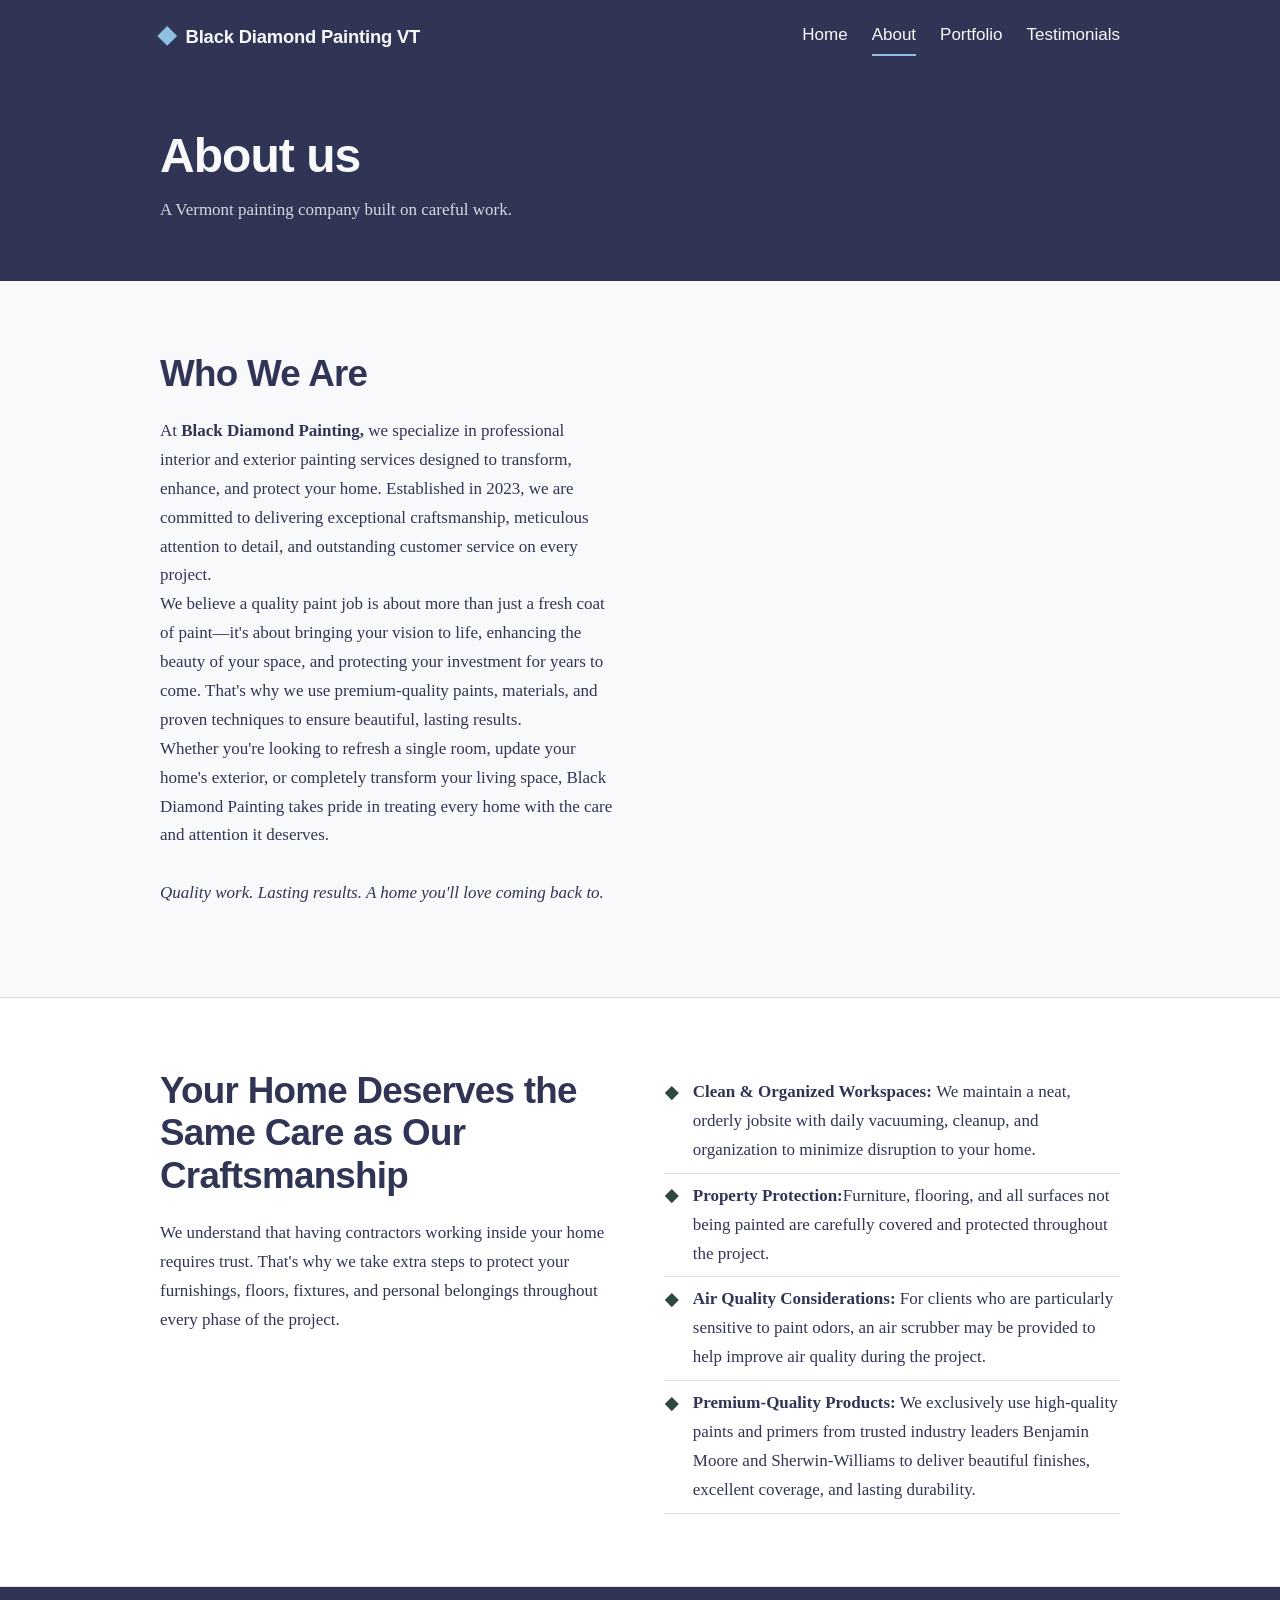
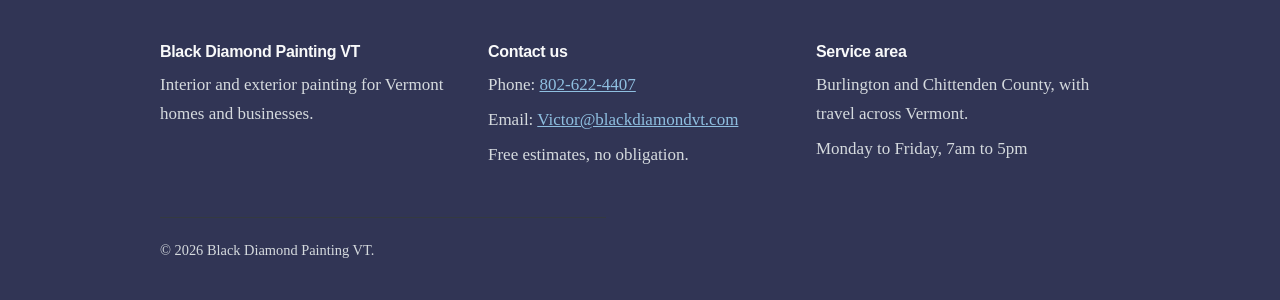
==== about.html @ 88d5a9bd "Complete about us text" ====
<!DOCTYPE html>
<html lang="en">
<head>
<meta charset="utf-8">
<meta name="viewport" content="width=device-width, initial-scale=1">
<title>About | Black Diamond Painting VT</title>
<meta name="description" content="About Black Diamond Painting VT.">
<link rel="stylesheet" href="style.css">
</head>
<body>
<header>
  <div class="wrap">
    <a class="logo" href="index.html">Black Diamond Painting VT</a>
    <nav aria-label="Main">
      <a href="index.html">Home</a>
      <a href="about.html" aria-current="page">About</a>
      <a href="portfolio.html">Portfolio</a>
      <a href="testimonials.html">Testimonials</a>
    </nav>
  </div>
</header>
<main>
<section class="page-title">
  <div class="wrap"><h1>About us</h1><p>A Vermont painting company built on careful work.</p></div>
</section>

<section>
  <div class="wrap split">
    <div>
      <h2>Who We Are</h2>
      <p>At <strong>Black Diamond Painting,</strong> we specialize in professional interior and exterior painting services designed to transform, enhance, and protect your home. Established in 2023, we are committed to delivering exceptional craftsmanship, meticulous attention to detail, and outstanding customer service on every project.<br>We believe a quality paint job is about more than just a fresh coat of paint—it's about bringing your vision to life, enhancing the beauty of your space, and protecting your investment for years to come. That's why we use premium-quality paints, materials, and proven techniques to ensure beautiful, lasting results.<br>Whether you're looking to refresh a single room, update your home's exterior, or completely transform your living space, Black Diamond Painting takes pride in treating every home with the care and attention it deserves. <br><br><em>Quality work. Lasting results. A home you'll love coming back to.</em></p>
    </div>
  </div>
</section>

<section class="alt">
  <div class="wrap split">
    <div>
      <h2>Your Home Deserves the Same Care as Our Craftsmanship</h2>
      <p>We understand that having contractors working inside your home requires trust. That's why we take extra steps to protect your furnishings, floors, fixtures, and personal belongings throughout every phase of the project.</p>
    </div>
    <ul class="checks">
      <li><strong>Clean & Organized Workspaces: </strong>We maintain a neat, orderly jobsite with daily vacuuming, cleanup, and organization to minimize disruption to your home.</li>
      <li><strong>Property Protection:</strong>Furniture, flooring, and all surfaces not being painted are carefully covered and protected throughout the project.
</li>
      <li><strong>Air Quality Considerations:</strong> For clients who are particularly sensitive to paint odors, an air scrubber may be provided to help improve air quality during the project.</li>
      <li><strong>Premium-Quality Products:</strong>  We exclusively use high-quality paints and primers from trusted industry leaders Benjamin Moore and Sherwin-Williams to deliver beautiful finishes, excellent coverage, and lasting durability.
</li>
    </ul>
  </div>
</section>

</main>
<footer>
  <div class="wrap">
    <div class="grid">
      <div>
        <h3>Black Diamond Painting VT</h3>
        <p>Interior and exterior painting for Vermont homes and businesses.</p>
      </div>
      <div>
        <h3>Contact us</h3>
        <p>Phone: <a href="tel:+18026224407">802-622-4407</a></p>
        <p>Email: <a href="mailto:info@blackdiamondpaintingvt.com">Victor@blackdiamondvt.com</a></p>
        <p>Free estimates, no obligation.</p>
      </div>
      <div>
        <h3>Service area</h3>
        <p>Burlington and Chittenden County, with travel across Vermont.</p>
        <p>Monday to Friday, 7am to 5pm</p>
      </div>
    </div>
    <p class="legal">&copy; 2026 Black Diamond Painting VT.</p>
  </div>
</footer>
</body>
</html>
---- style.css ----
/* Black Diamond Painting VT: shared stylesheet */
:root{
  --charcoal:#313555;
  --snow:#f8f9fa;
  --ice:#8fbfe0;
  --spruce:#2e4a3f;
  --stone:#5d646c;
  --line:#dde1e5;
  --sans:"Avenir Next","Segoe UI",Helvetica,Arial,sans-serif;
  --serif:Georgia,"Times New Roman",serif;
}
*{box-sizing:border-box}
html{scroll-behavior:smooth}
body{margin:0;font-family:var(--serif);font-size:1.0625rem;line-height:1.7;color:var(--charcoal);background:var(--snow)}
h1,h2,h3,.logo,nav,.btn,footer h3{font-family:var(--sans)}
h1,h2,h3{line-height:1.15;letter-spacing:-.02em;margin:0 0 .6em}
h1{font-size:clamp(2.4rem,6vw,4rem);font-weight:800}
h2{font-size:clamp(1.7rem,3.5vw,2.3rem);font-weight:700}
h3{font-size:1.2rem;font-weight:700}
p{margin:0 0 1em;max-width:62ch}
a{color:var(--spruce)}
a:focus-visible,.btn:focus-visible{outline:3px solid var(--ice);outline-offset:3px}
.wrap{width:min(960px,100% - 2.5rem);margin-inline:auto}
section{padding:4.5rem 0}

/* Header */
header{background:var(--charcoal);color:var(--snow)}
header .wrap{display:flex;flex-wrap:wrap;align-items:center;justify-content:space-between;gap:.75rem 2rem;padding-block:1rem}
.logo{display:flex;align-items:center;gap:.7rem;color:var(--snow);text-decoration:none;font-weight:800;font-size:1.15rem;letter-spacing:-.01em}
.logo::before{content:"";width:.9rem;height:.9rem;background:var(--ice);transform:rotate(45deg)}
nav{display:flex;flex-wrap:wrap;gap:.25rem 1.5rem}
nav a{color:var(--snow);text-decoration:none;padding:.3rem 0;border-bottom:2px solid transparent}
nav a:hover,nav a[aria-current="page"]{border-bottom-color:var(--ice)}

/* Buttons */
.btn{display:inline-block;padding:.8rem 1.5rem;background:var(--ice);color:var(--charcoal);font-weight:700;text-decoration:none;border-radius:2px}
.btn:hover{background:#a8d0ea}
.btn.dark{background:var(--charcoal);color:var(--snow)}
.btn.dark:hover{background:var(--spruce)}

/* Hero */
.hero{background:var(--charcoal);color:var(--snow);padding:5rem 0;overflow:hidden}
.hero .wrap{display:grid;grid-template-columns:1.2fr .8fr;gap:3rem;align-items:center}
.hero p{font-size:1.2rem;color:#d5dade}
.hero .btn{margin:.5rem .75rem 0 0}
.video{position:relative;width:100%;aspect-ratio:16/9;background:#000}
.video iframe{position:absolute;inset:0;width:100%;height:100%;border:0}
.page-title{background:var(--charcoal);color:var(--snow);padding:3.5rem 0}
.page-title h1{font-size:clamp(2rem,5vw,3rem);margin:0}
.page-title p{margin:.75rem 0 0;color:#d5dade}

/* Cards and grids */
.grid{display:grid;gap:1.5rem}
.grid.three{grid-template-columns:repeat(auto-fit,minmax(250px,1fr))}
.grid.two{grid-template-columns:repeat(auto-fit,minmax(300px,1fr))}
.card{background:#fff;border:1px solid var(--line);border-left:4px solid var(--spruce);padding:1.5rem}
.card p:last-child{margin-bottom:0}
.alt{background:#fff;border-block:1px solid var(--line)}
.split{display:grid;grid-template-columns:1fr 1fr;gap:3rem;align-items:start}
.checks{list-style:none;padding:0;margin:0}
.checks li{padding:.5rem 0 .5rem 1.8rem;position:relative;border-bottom:1px solid var(--line)}
.checks li::before{content:"";position:absolute;left:.2rem;top:1.1rem;width:.6rem;height:.6rem;background:var(--spruce);transform:rotate(45deg)}

/* Portfolio: swap .ph blocks for <img> tags when you have photos */
.project .ph{aspect-ratio:4/3;display:grid;place-items:center;color:var(--snow);font-family:var(--sans);font-weight:700;background:var(--spruce)}
.project:nth-child(3n+2) .ph{background:var(--charcoal)}
.project:nth-child(3n+3) .ph{background:var(--stone)}
.project img{display:block;width:100%;aspect-ratio:4/3;object-fit:cover}
.project h3{margin:.9rem 0 .2rem}
.project p{color:var(--stone);margin:0}

/* Testimonials */
blockquote{margin:0}
.quote{background:#fff;border:1px solid var(--line);padding:1.75rem}
.quote p{font-size:1.1rem}
.quote cite{display:block;font-family:var(--sans);font-style:normal;font-weight:700}
.quote small{font-family:var(--sans);color:var(--stone)}

/* Call to action band */
.cta{background:var(--ice);text-align:center}
.cta p{margin-inline:auto}

/* Footer with contact */
footer{background:var(--charcoal);color:#d5dade;padding:3.5rem 0 2rem}
footer .grid{grid-template-columns:repeat(auto-fit,minmax(220px,1fr))}
footer h3{color:var(--snow);font-size:1rem}
footer p{margin:0 0 .4rem}
footer a{color:var(--ice)}
.legal{border-top:1px solid #343a40;margin-top:2.5rem;padding-top:1.25rem;font-size:.9rem}

@media (max-width:760px){
  section{padding:3rem 0}
  .hero .wrap,.split{grid-template-columns:1fr}
}
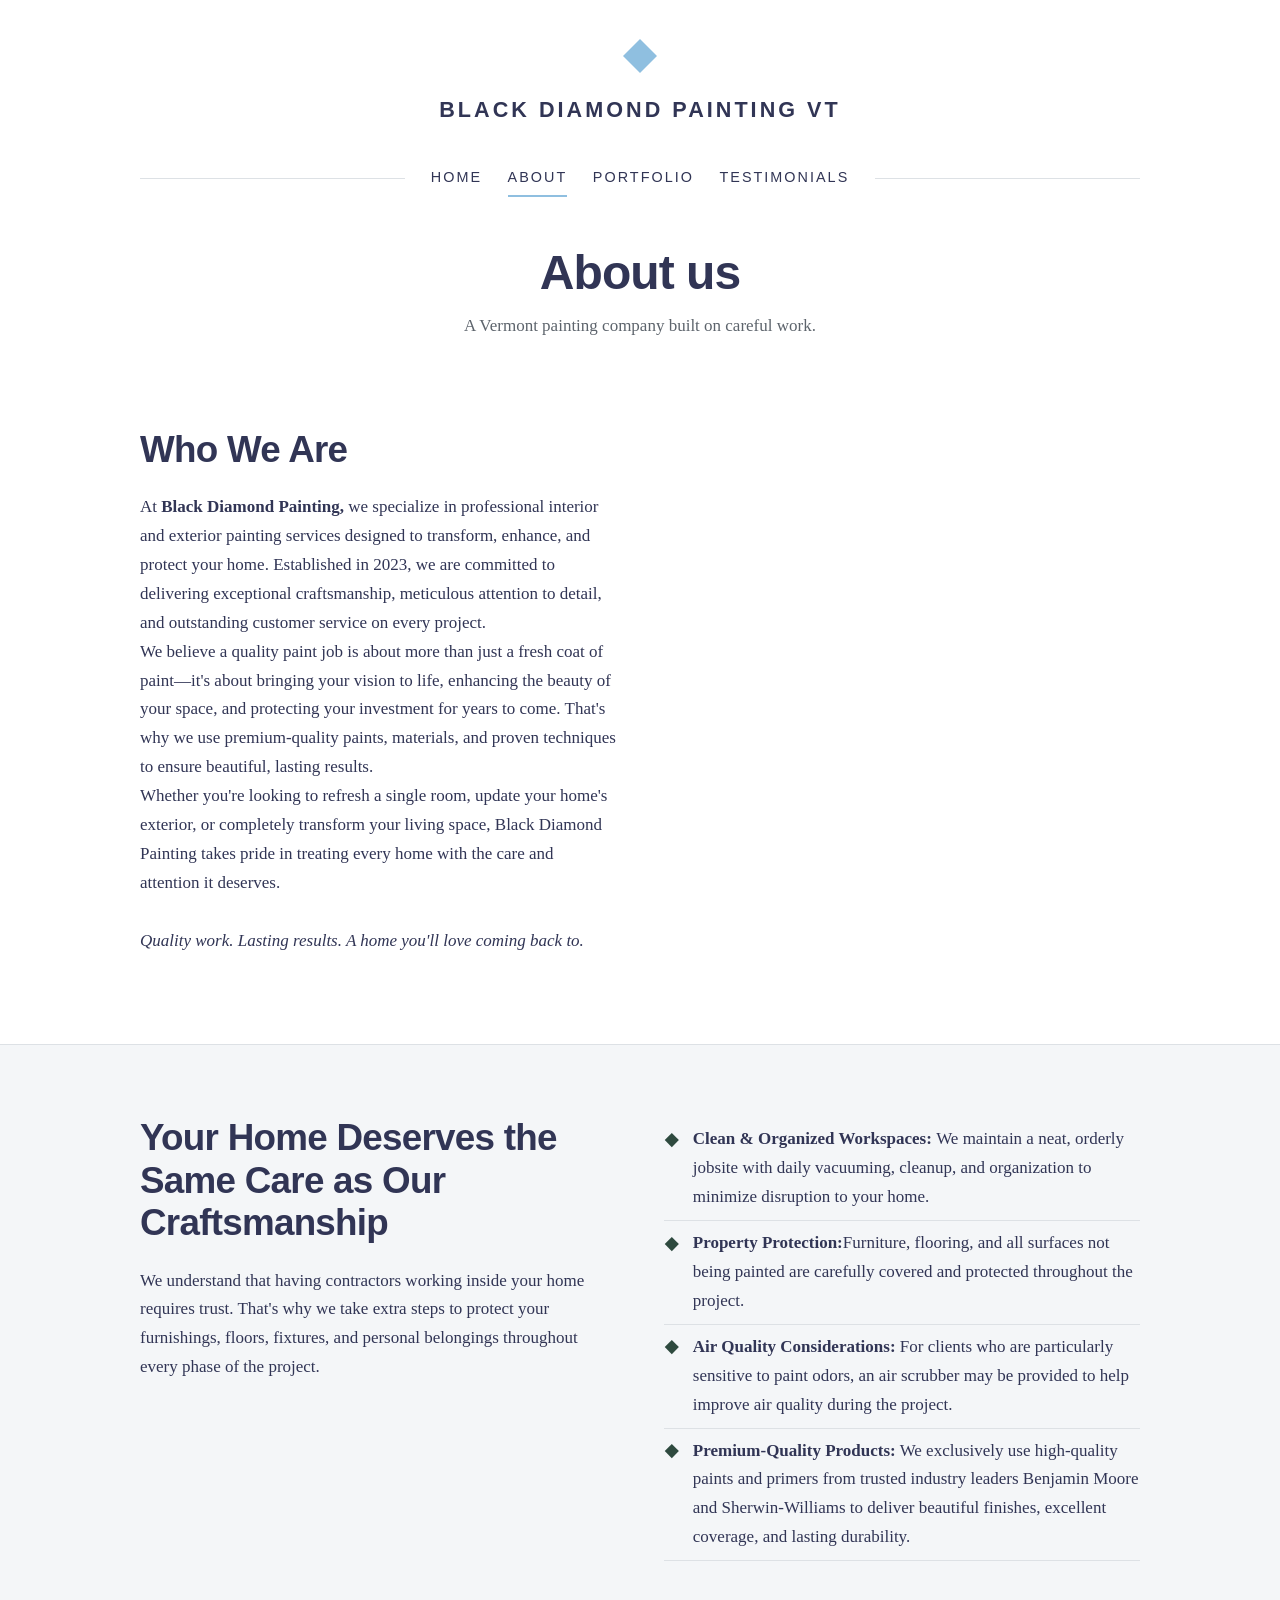
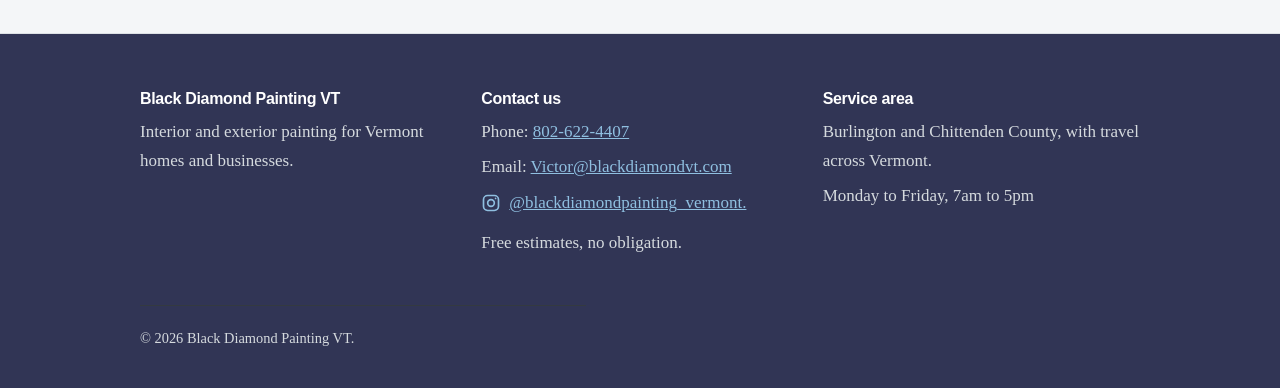
==== commit 4a9d874f: "Instagram styling and link" ====
--- a/about.html
+++ b/about.html
@@ -62,6 +62,10 @@
         <h3>Contact us</h3>
         <p>Phone: <a href="tel:+18026224407">802-622-4407</a></p>
         <p>Email: <a href="mailto:info@blackdiamondpaintingvt.com">Victor@blackdiamondvt.com</a></p>
+         <p><a class="social" href="https://www.instagram.com/blackdiamondpainting_vermont/" target="_blank" rel="noopener">
+  <svg width="20" height="20" viewBox="0 0 24 24" fill="none" stroke="currentColor" stroke-width="2" aria-hidden="true"><rect x="3" y="3" width="18" height="18" rx="5"/><circle cx="12" cy="12" r="4"/><circle cx="17.5" cy="6.5" r="1" fill="currentColor" stroke="none"/></svg>
+  @blackdiamondpainting_vermont.
+</a></p>
         <p>Free estimates, no obligation.</p>
       </div>
       <div>
--- a/style.css
+++ b/style.css
@@ -1,11 +1,12 @@
 /* Black Diamond Painting VT: shared stylesheet */
 :root{
   --charcoal:#313555;
-  --snow:#f8f9fa;
+  --snow:#ffffff;
   --ice:#8fbfe0;
   --spruce:#2e4a3f;
   --stone:#5d646c;
   --line:#dde1e5;
+  --tint:#f4f6f8;
   --sans:"Avenir Next","Segoe UI",Helvetica,Arial,sans-serif;
   --serif:Georgia,"Times New Roman",serif;
 }
@@ -20,16 +21,19 @@
 p{margin:0 0 1em;max-width:62ch}
 a{color:var(--spruce)}
 a:focus-visible,.btn:focus-visible{outline:3px solid var(--ice);outline-offset:3px}
-.wrap{width:min(960px,100% - 2.5rem);margin-inline:auto}
+.wrap{width:min(1000px,100% - 2.5rem);margin-inline:auto}
 section{padding:4.5rem 0}
 
-/* Header */
-header{background:var(--charcoal);color:var(--snow)}
-header .wrap{display:flex;flex-wrap:wrap;align-items:center;justify-content:space-between;gap:.75rem 2rem;padding-block:1rem}
-.logo{display:flex;align-items:center;gap:.7rem;color:var(--snow);text-decoration:none;font-weight:800;font-size:1.15rem;letter-spacing:-.01em}
-.logo::before{content:"";width:.9rem;height:.9rem;background:var(--ice);transform:rotate(45deg)}
-nav{display:flex;flex-wrap:wrap;gap:.25rem 1.5rem}
-nav a{color:var(--snow);text-decoration:none;padding:.3rem 0;border-bottom:2px solid transparent}
+/* Header: centered logo, then a hairline nav row */
+header{background:var(--snow);color:var(--charcoal)}
+header .wrap{display:flex;flex-direction:column;align-items:center;gap:2rem;padding-block:2.75rem 0}
+.logo{display:flex;flex-direction:column;align-items:center;gap:1.1rem;color:var(--charcoal);text-decoration:none;font-weight:800;font-size:1.35rem;letter-spacing:.14em;text-transform:uppercase;text-align:center}
+/* Text-only fallback mark. Disappears when the logo image is dropped in (see .logo img). */
+.logo:not(:has(img))::before{content:"";width:1.5rem;height:1.5rem;margin-bottom:.4rem;background:var(--ice);transform:rotate(45deg)}
+.logo img{display:block;width:min(320px,80vw);height:auto}
+nav{display:flex;align-items:center;gap:1.6rem;width:100%}
+nav::before,nav::after{content:"";flex:1;height:1px;background:var(--line)}
+nav a{color:var(--charcoal);text-decoration:none;font-size:.9rem;letter-spacing:.14em;text-transform:uppercase;padding:.3rem 0;border-bottom:2px solid transparent;white-space:nowrap}
 nav a:hover,nav a[aria-current="page"]{border-bottom-color:var(--ice)}
 
 /* Buttons */
@@ -38,24 +42,27 @@
 .btn.dark{background:var(--charcoal);color:var(--snow)}
 .btn.dark:hover{background:var(--spruce)}
 
-/* Hero */
-.hero{background:var(--charcoal);color:var(--snow);padding:5rem 0;overflow:hidden}
-.hero .wrap{display:grid;grid-template-columns:1.2fr .8fr;gap:3rem;align-items:center}
-.hero p{font-size:1.2rem;color:#d5dade}
-.hero .btn{margin:.5rem .75rem 0 0}
+/* Hero: video sits where the reference site has its large photo */
+.hero{background:var(--snow);color:var(--charcoal);padding:2.5rem 0 4.5rem}
+.hero .wrap{display:block}
+.hero-copy{text-align:center;padding-top:3rem}
+.hero-copy h1{font-size:clamp(1.8rem,4vw,2.6rem);max-width:22ch;margin-inline:auto}
+.hero .btn{margin:.5rem .4rem 0}
 .video{position:relative;width:100%;aspect-ratio:16/9;background:#000}
 .video iframe{position:absolute;inset:0;width:100%;height:100%;border:0}
-.page-title{background:var(--charcoal);color:var(--snow);padding:3.5rem 0}
+
+/* Inner page titles: light and centered to match the header */
+.page-title{background:var(--snow);color:var(--charcoal);padding:3rem 0 1rem;text-align:center}
 .page-title h1{font-size:clamp(2rem,5vw,3rem);margin:0}
-.page-title p{margin:.75rem 0 0;color:#d5dade}
+.page-title p{margin:.75rem auto 0;color:var(--stone)}
 
 /* Cards and grids */
 .grid{display:grid;gap:1.5rem}
 .grid.three{grid-template-columns:repeat(auto-fit,minmax(250px,1fr))}
 .grid.two{grid-template-columns:repeat(auto-fit,minmax(300px,1fr))}
-.card{background:#fff;border:1px solid var(--line);border-left:4px solid var(--spruce);padding:1.5rem}
+.card{background:var(--snow);border:1px solid var(--line);border-left:4px solid var(--spruce);padding:1.5rem}
 .card p:last-child{margin-bottom:0}
-.alt{background:#fff;border-block:1px solid var(--line)}
+.alt{background:var(--tint);border-block:1px solid var(--line)}
 .split{display:grid;grid-template-columns:1fr 1fr;gap:3rem;align-items:start}
 .checks{list-style:none;padding:0;margin:0}
 .checks li{padding:.5rem 0 .5rem 1.8rem;position:relative;border-bottom:1px solid var(--line)}
@@ -71,7 +78,7 @@
 
 /* Testimonials */
 blockquote{margin:0}
-.quote{background:#fff;border:1px solid var(--line);padding:1.75rem}
+.quote{background:var(--tint);border:1px solid var(--line);padding:1.75rem}
 .quote p{font-size:1.1rem}
 .quote cite{display:block;font-family:var(--sans);font-style:normal;font-weight:700}
 .quote small{font-family:var(--sans);color:var(--stone)}
@@ -90,5 +97,13 @@
 
 @media (max-width:760px){
   section{padding:3rem 0}
-  .hero .wrap,.split{grid-template-columns:1fr}
-}+  .split{grid-template-columns:1fr}
+  header .wrap{gap:1.5rem;padding-block:2rem 0}
+  .logo{font-size:1.1rem}
+  nav{flex-wrap:wrap;justify-content:center;gap:.25rem 1.25rem}
+  nav::before,nav::after{display:none}
+  .hero{padding-top:1.5rem}
+  .hero-copy{padding-top:2rem}
+}
+
+.social{display:inline-flex;align-items:center;gap:.5rem}
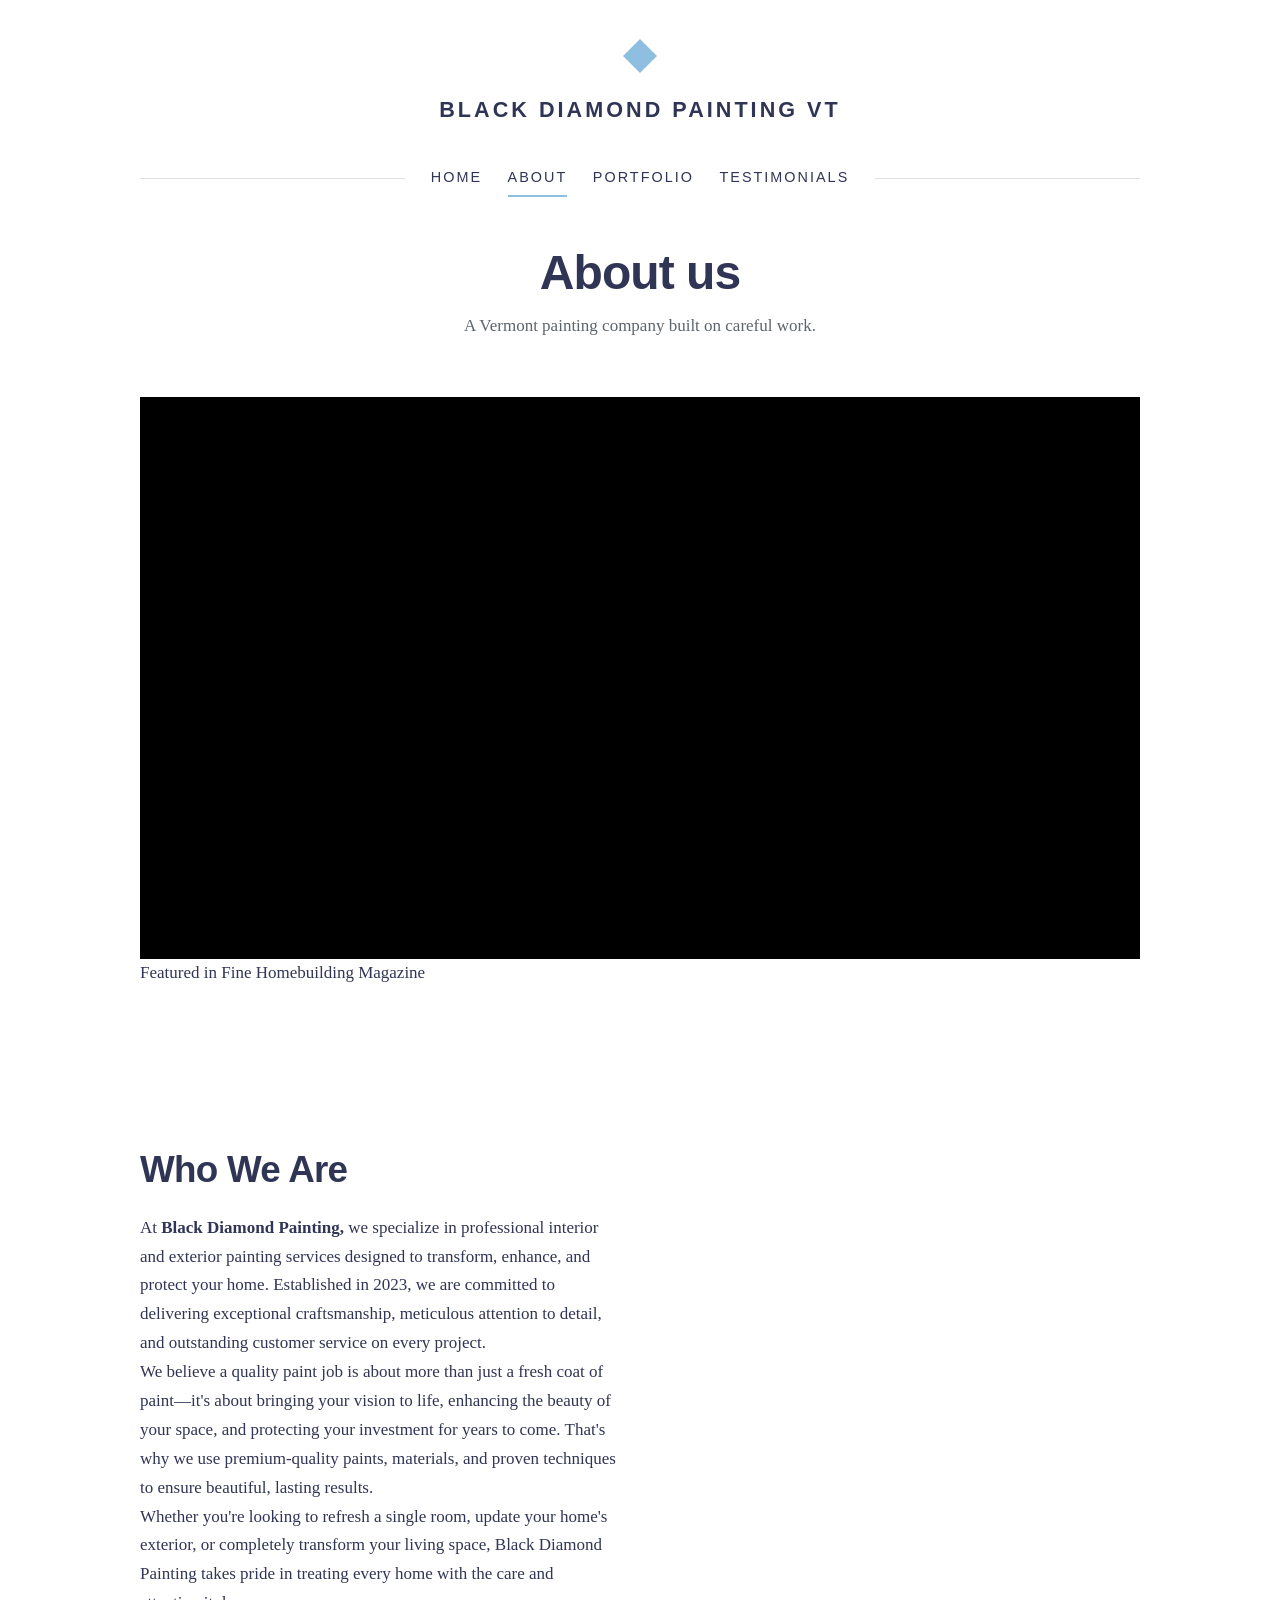
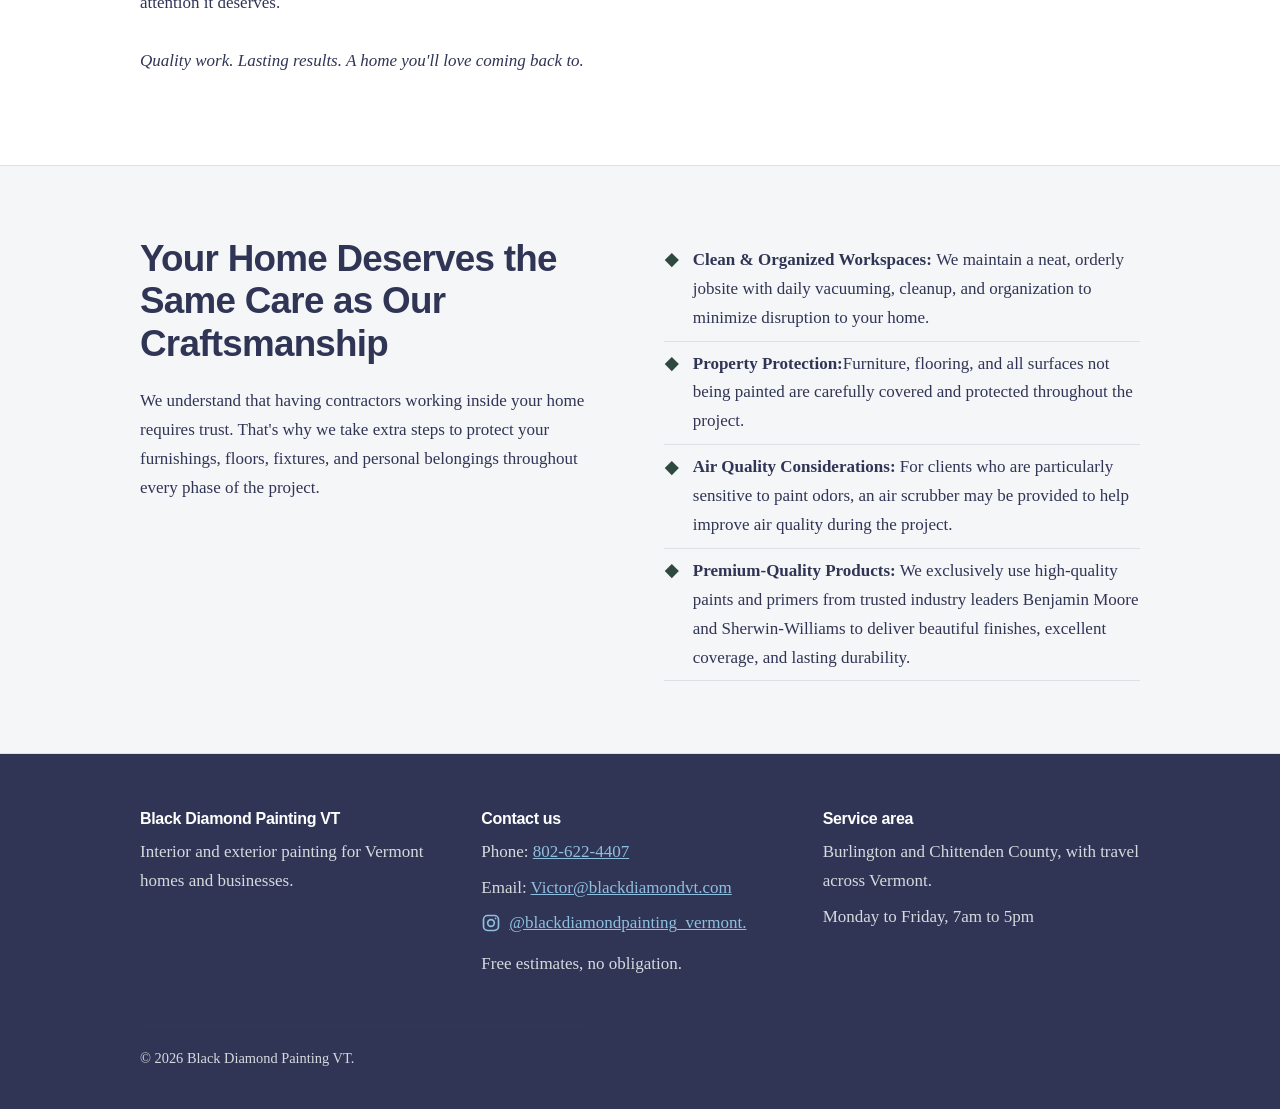
==== commit 842f1279: "Move video to "about" page" ====
--- a/about.html
+++ b/about.html
@@ -22,6 +22,14 @@
 <main>
 <section class="page-title">
   <div class="wrap"><h1>About us</h1><p>A Vermont painting company built on careful work.</p></div>
+</section>
+
+<section class="hero">
+  <div class="wrap">
+    <div class="video">
+      <iframe src="https://players.brightcove.net/51745662001/H1B6JYG3b_default/index.html?videoId=6363940523112" title="Black Diamond Painting VT video" allow="autoplay; fullscreen; picture-in-picture" allowfullscreen></iframe>
+    </div>
+    <p>Featured in Fine Homebuilding Magazine</p>
 </section>
 
 <section>
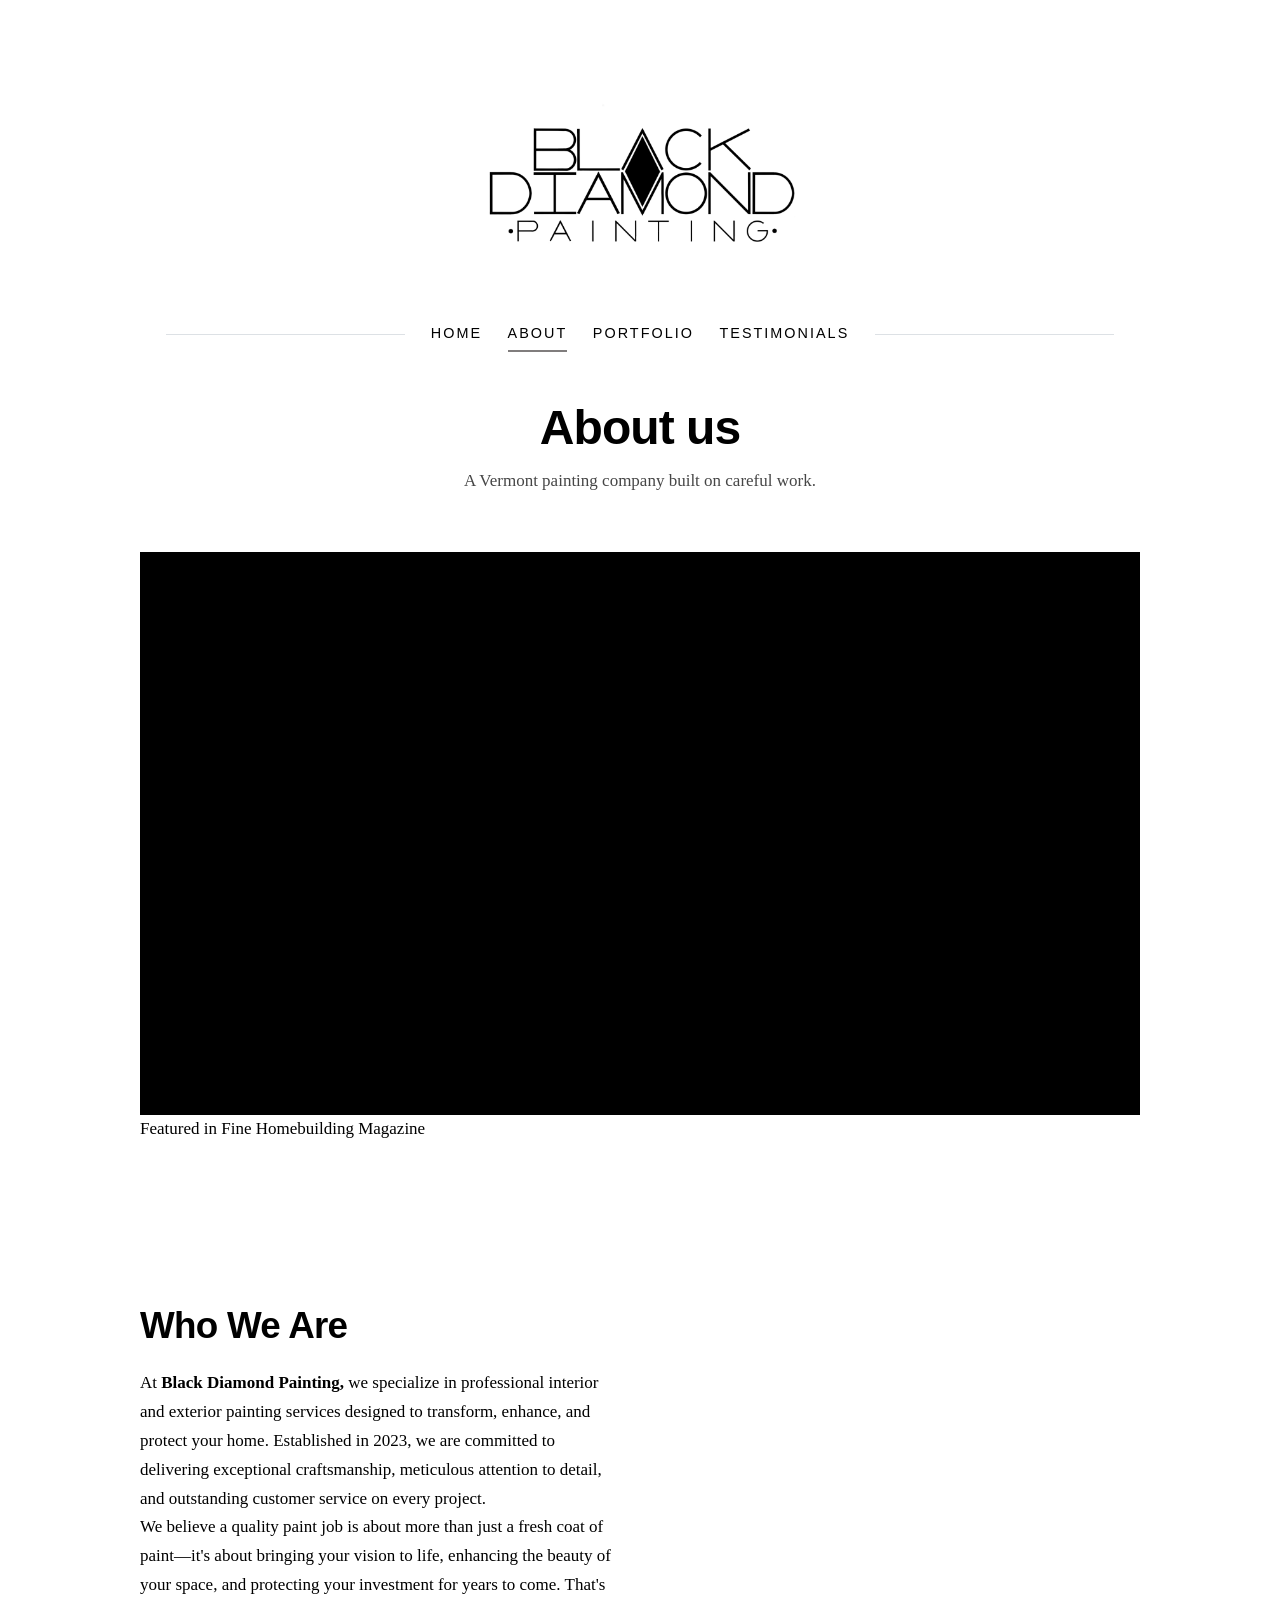
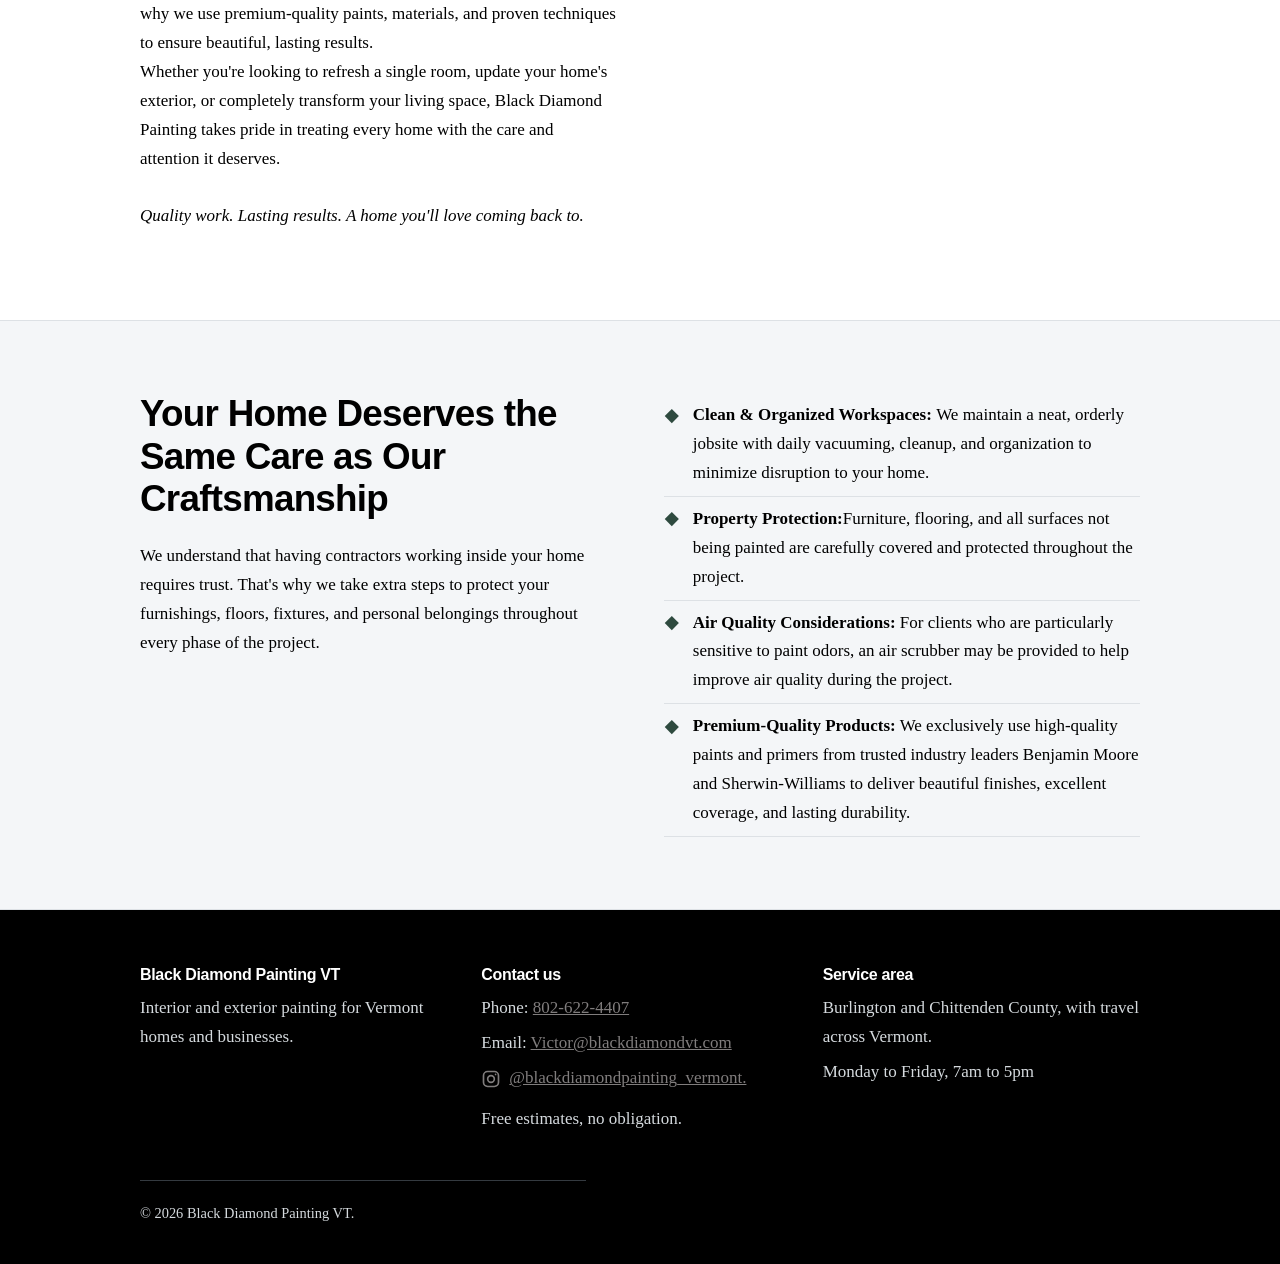
==== commit a542a8b8: "Add logo to every page" ====
--- a/about.html
+++ b/about.html
@@ -10,7 +10,7 @@
 <body>
 <header>
   <div class="wrap">
-    <a class="logo" href="index.html">Black Diamond Painting VT</a>
+    <a class="logo" href="index.html"><img src="assets/logo.JPG" alt="Black Diamond Painting VT"></a>    <nav aria-label="Main">
     <nav aria-label="Main">
       <a href="index.html">Home</a>
       <a href="about.html" aria-current="page">About</a>
--- a/style.css
+++ b/style.css
@@ -1,10 +1,10 @@
 /* Black Diamond Painting VT: shared stylesheet */
 :root{
-  --charcoal:#313555;
+  --charcoal:black;
   --snow:#ffffff;
-  --ice:#8fbfe0;
+  --ice:#807d7d;
   --spruce:#2e4a3f;
-  --stone:#5d646c;
+  --stone:#464646;
   --line:#dde1e5;
   --tint:#f4f6f8;
   --sans:"Avenir Next","Segoe UI",Helvetica,Arial,sans-serif;
@@ -106,4 +106,16 @@
   .hero-copy{padding-top:2rem}
 }
 
-.social{display:inline-flex;align-items:center;gap:.5rem}+.social {
+  display:inline-flex;
+  align-items:center;
+  gap:.5rem
+}
+
+.homepage-splash {
+  width: 800px;
+  display:flex;
+  align-items:center;
+  margin-left: auto;
+  margin-right: auto;
+}
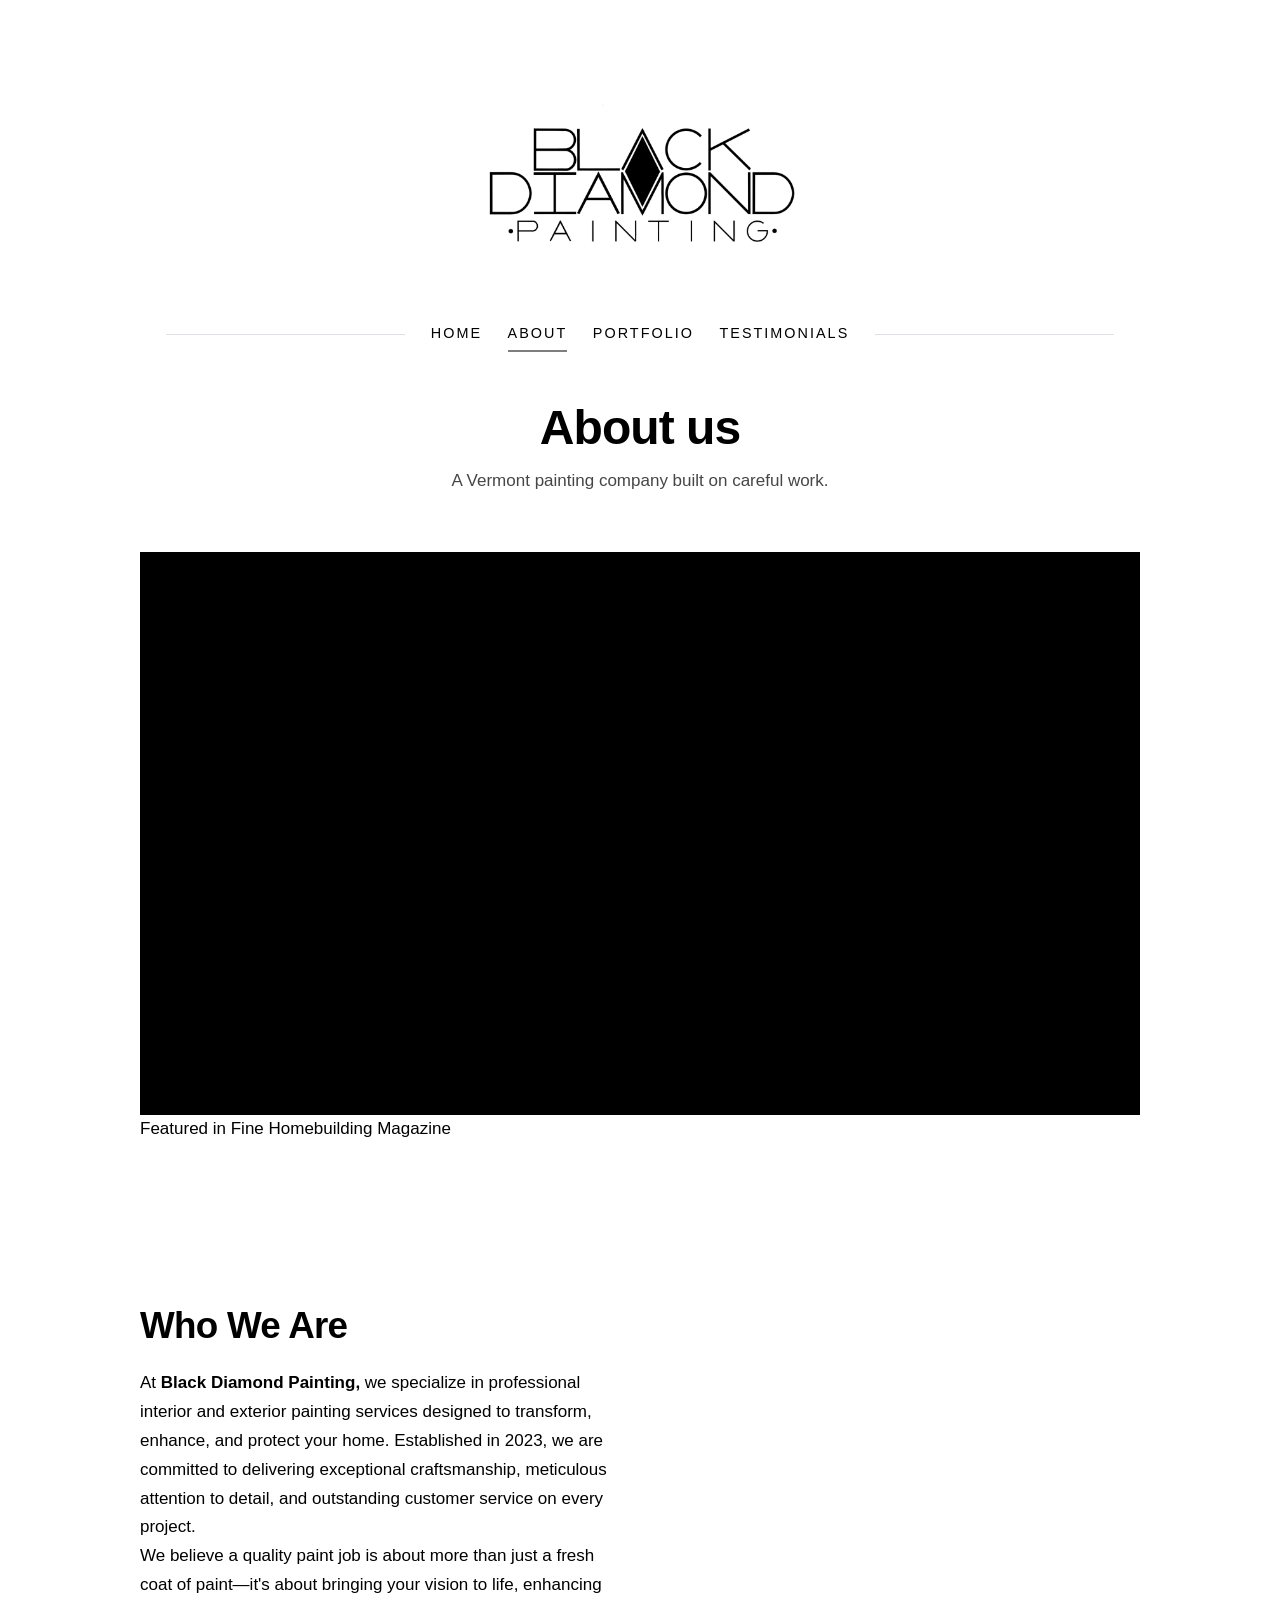
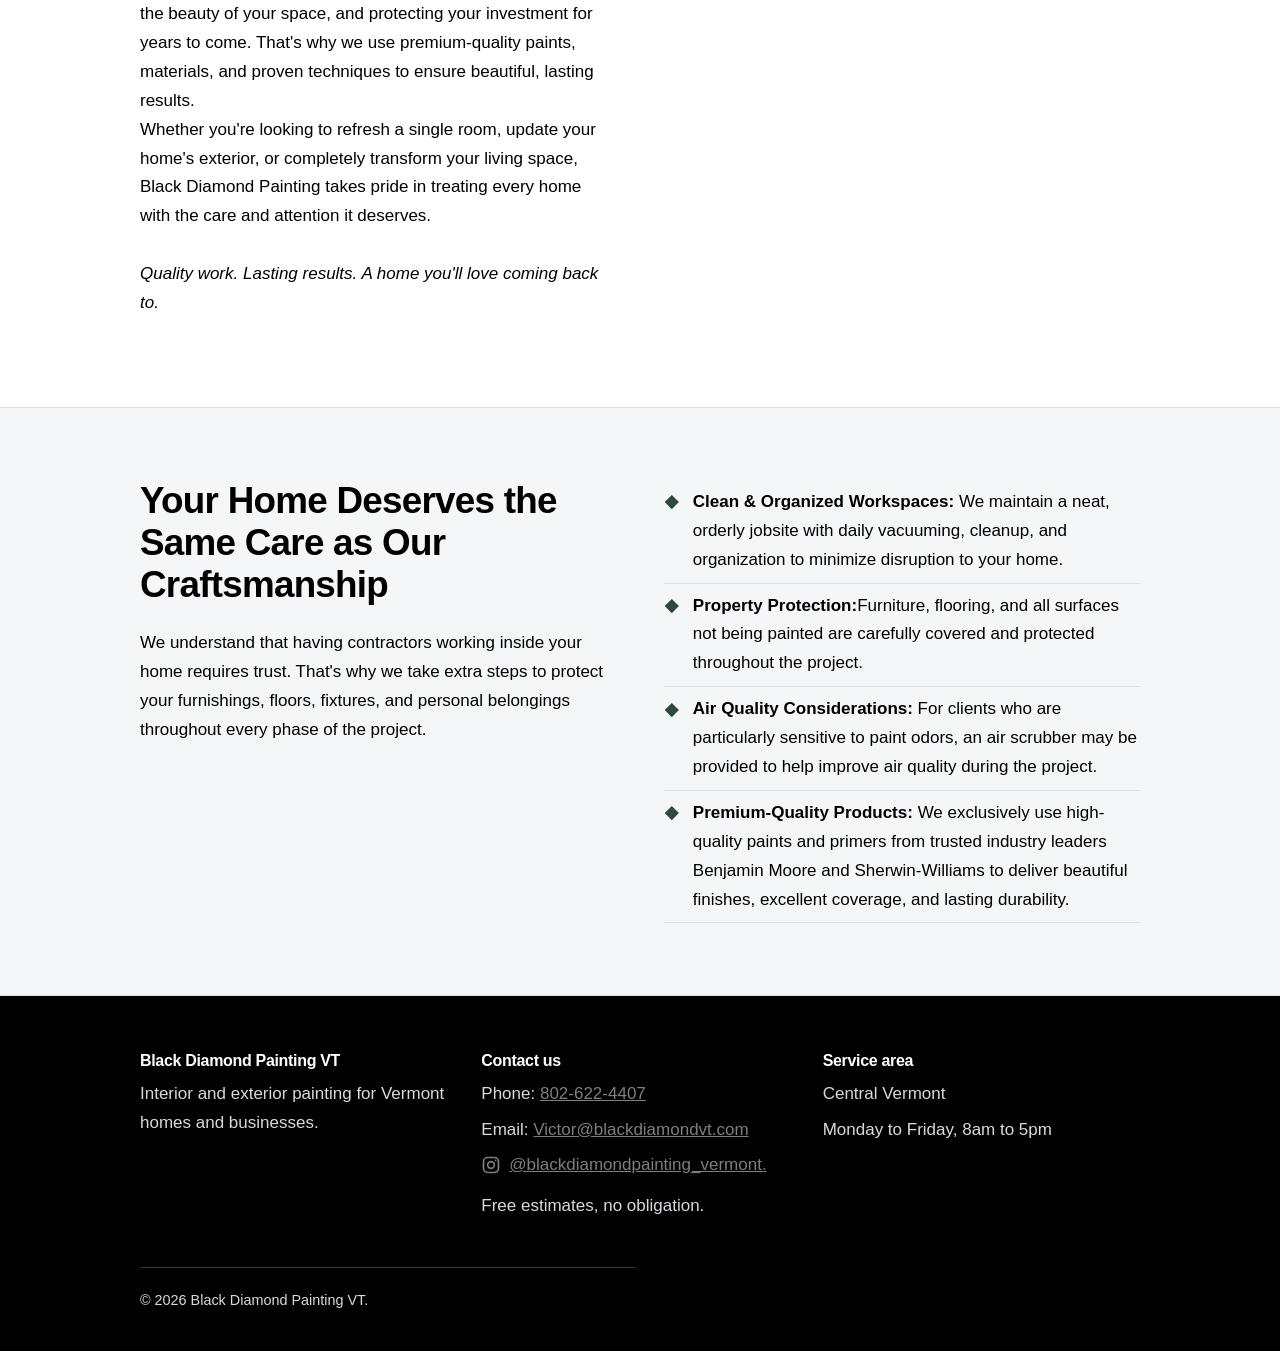
==== commit 173c4903: "Service hours and area" ====
--- a/about.html
+++ b/about.html
@@ -78,8 +78,8 @@
       </div>
       <div>
         <h3>Service area</h3>
-        <p>Burlington and Chittenden County, with travel across Vermont.</p>
-        <p>Monday to Friday, 7am to 5pm</p>
+        <p>Central Vermont</p>
+        <p>Monday to Friday, 8am to 5pm</p>
       </div>
     </div>
     <p class="legal">&copy; 2026 Black Diamond Painting VT.</p>
--- a/style.css
+++ b/style.css
@@ -12,7 +12,7 @@
 }
 *{box-sizing:border-box}
 html{scroll-behavior:smooth}
-body{margin:0;font-family:var(--serif);font-size:1.0625rem;line-height:1.7;color:var(--charcoal);background:var(--snow)}
+body{margin:0;font-family:var(--sans);font-size:1.0625rem;line-height:1.7;color:var(--charcoal);background:var(--snow)}
 h1,h2,h3,.logo,nav,.btn,footer h3{font-family:var(--sans)}
 h1,h2,h3{line-height:1.15;letter-spacing:-.02em;margin:0 0 .6em}
 h1{font-size:clamp(2.4rem,6vw,4rem);font-weight:800}
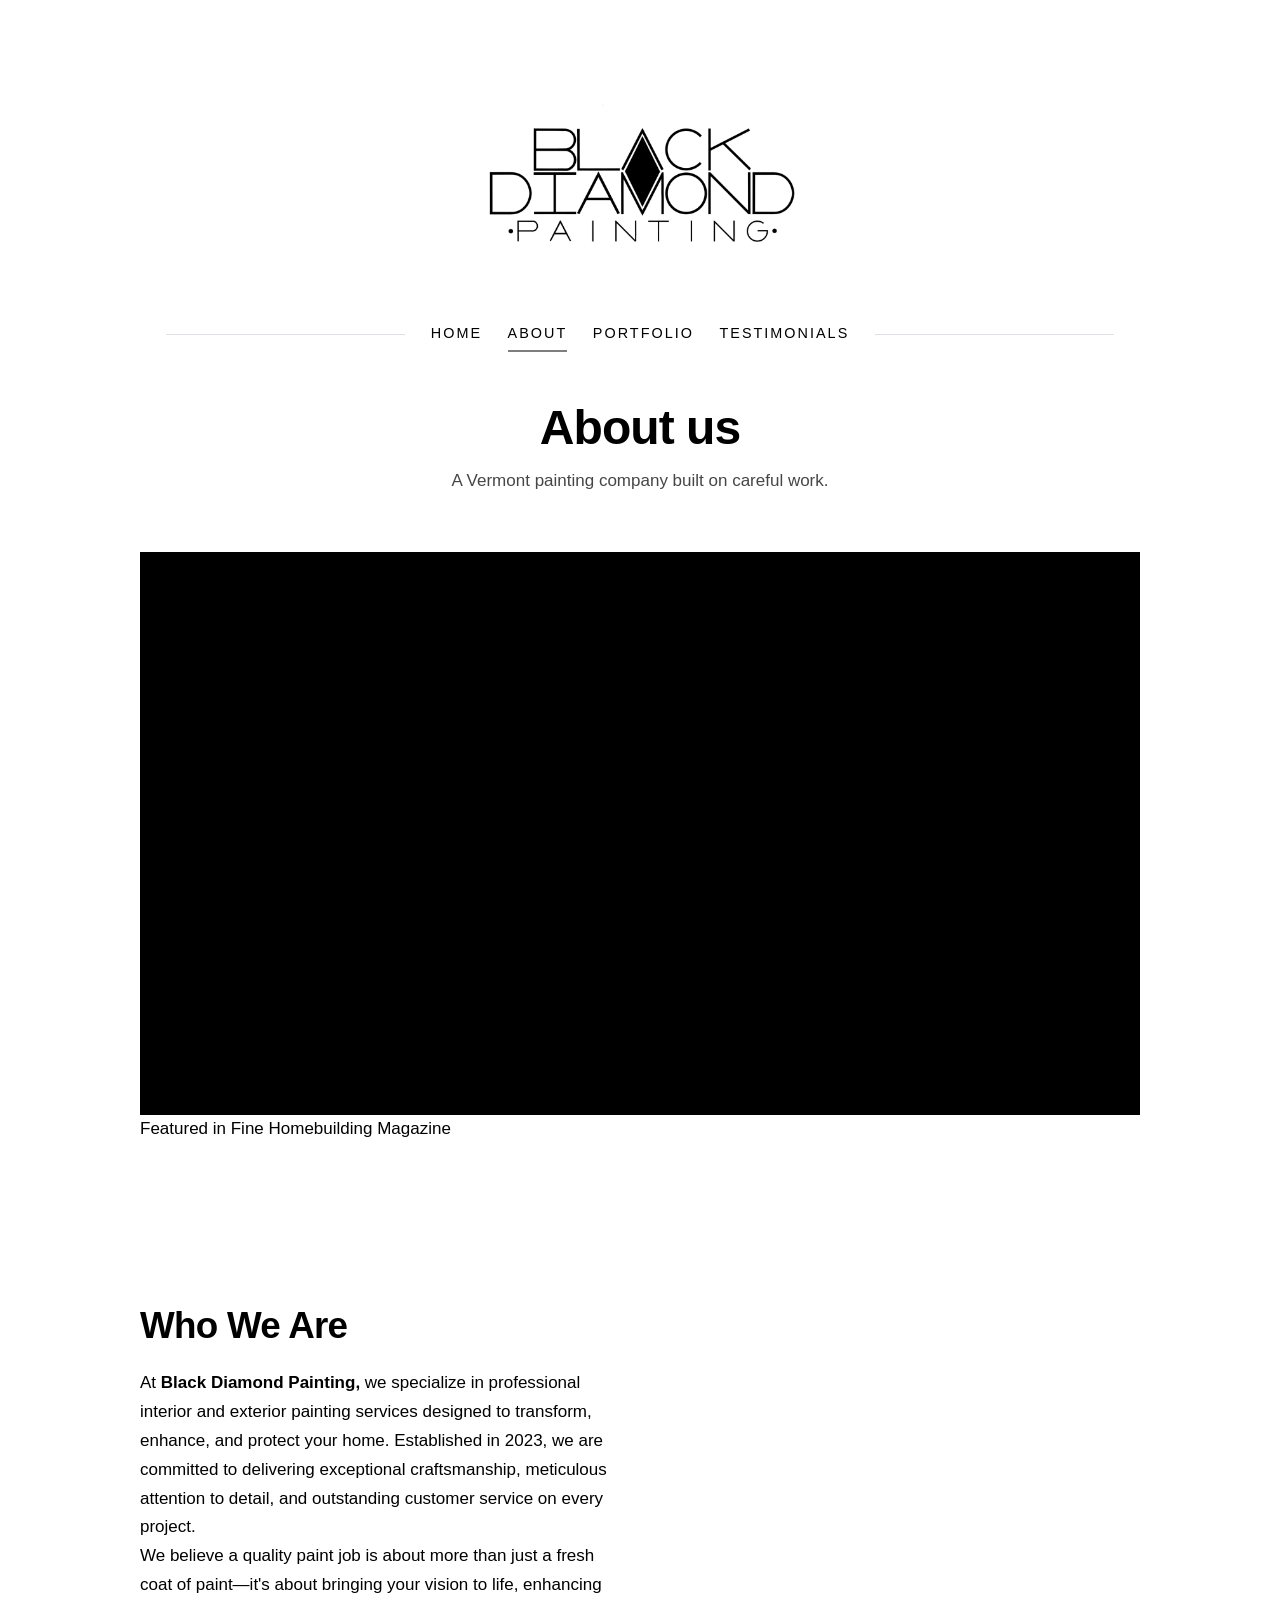
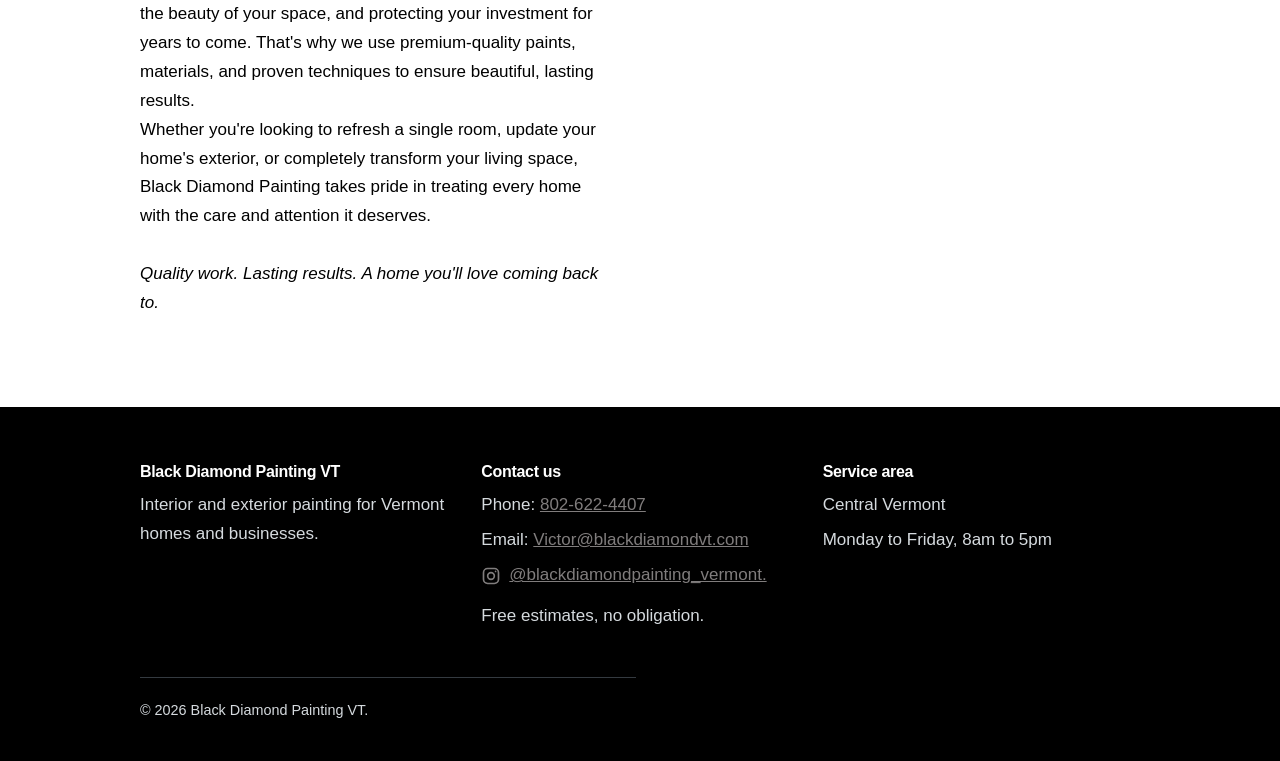
==== commit 72d5cdac: "Move craftsmanship blurb to index." ====
--- a/about.html
+++ b/about.html
@@ -41,23 +41,6 @@
   </div>
 </section>
 
-<section class="alt">
-  <div class="wrap split">
-    <div>
-      <h2>Your Home Deserves the Same Care as Our Craftsmanship</h2>
-      <p>We understand that having contractors working inside your home requires trust. That's why we take extra steps to protect your furnishings, floors, fixtures, and personal belongings throughout every phase of the project.</p>
-    </div>
-    <ul class="checks">
-      <li><strong>Clean & Organized Workspaces: </strong>We maintain a neat, orderly jobsite with daily vacuuming, cleanup, and organization to minimize disruption to your home.</li>
-      <li><strong>Property Protection:</strong>Furniture, flooring, and all surfaces not being painted are carefully covered and protected throughout the project.
-</li>
-      <li><strong>Air Quality Considerations:</strong> For clients who are particularly sensitive to paint odors, an air scrubber may be provided to help improve air quality during the project.</li>
-      <li><strong>Premium-Quality Products:</strong>  We exclusively use high-quality paints and primers from trusted industry leaders Benjamin Moore and Sherwin-Williams to deliver beautiful finishes, excellent coverage, and lasting durability.
-</li>
-    </ul>
-  </div>
-</section>
-
 </main>
 <footer>
   <div class="wrap">
--- a/style.css
+++ b/style.css
@@ -114,8 +114,11 @@
 
 .homepage-splash {
   width: 800px;
-  display:flex;
+  display: block;
   align-items:center;
   margin-left: auto;
   margin-right: auto;
+}
+@media (max-width:760px){
+  .homepage-splash{width: 100%;}
 }
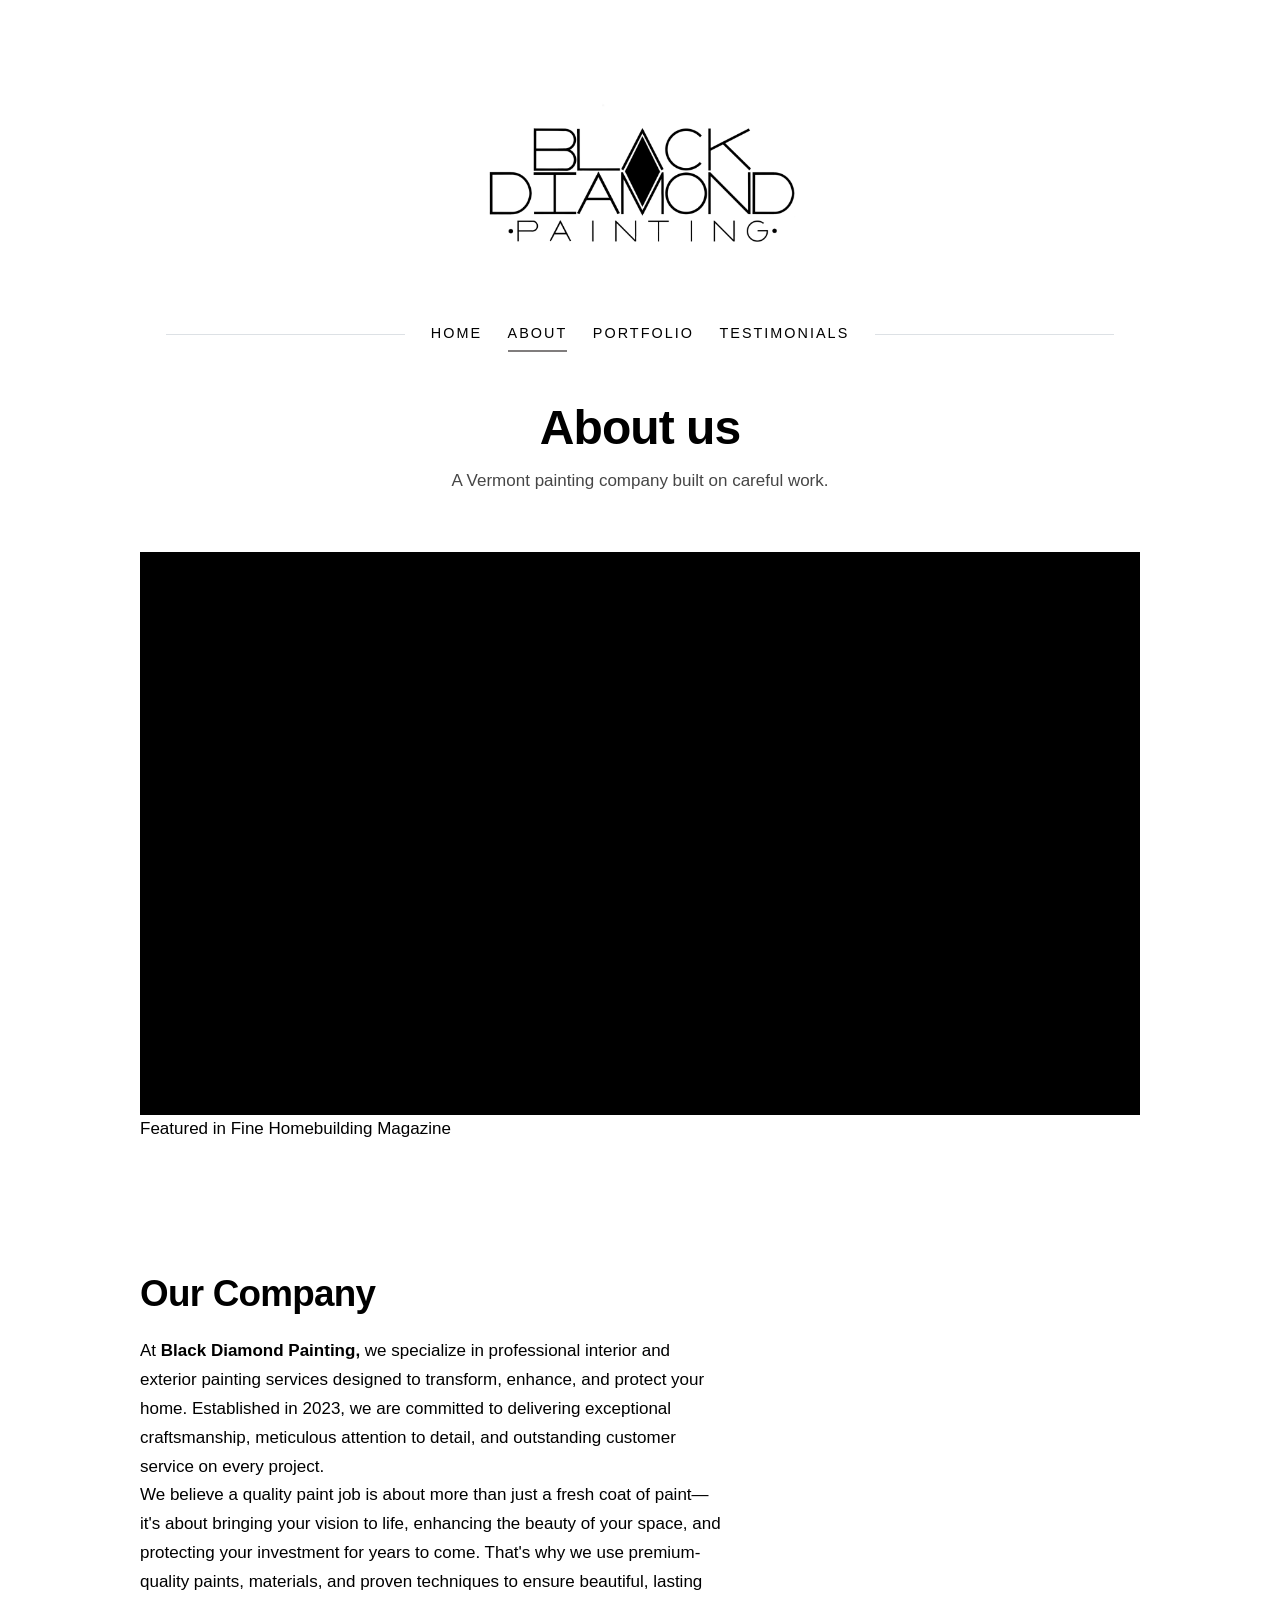
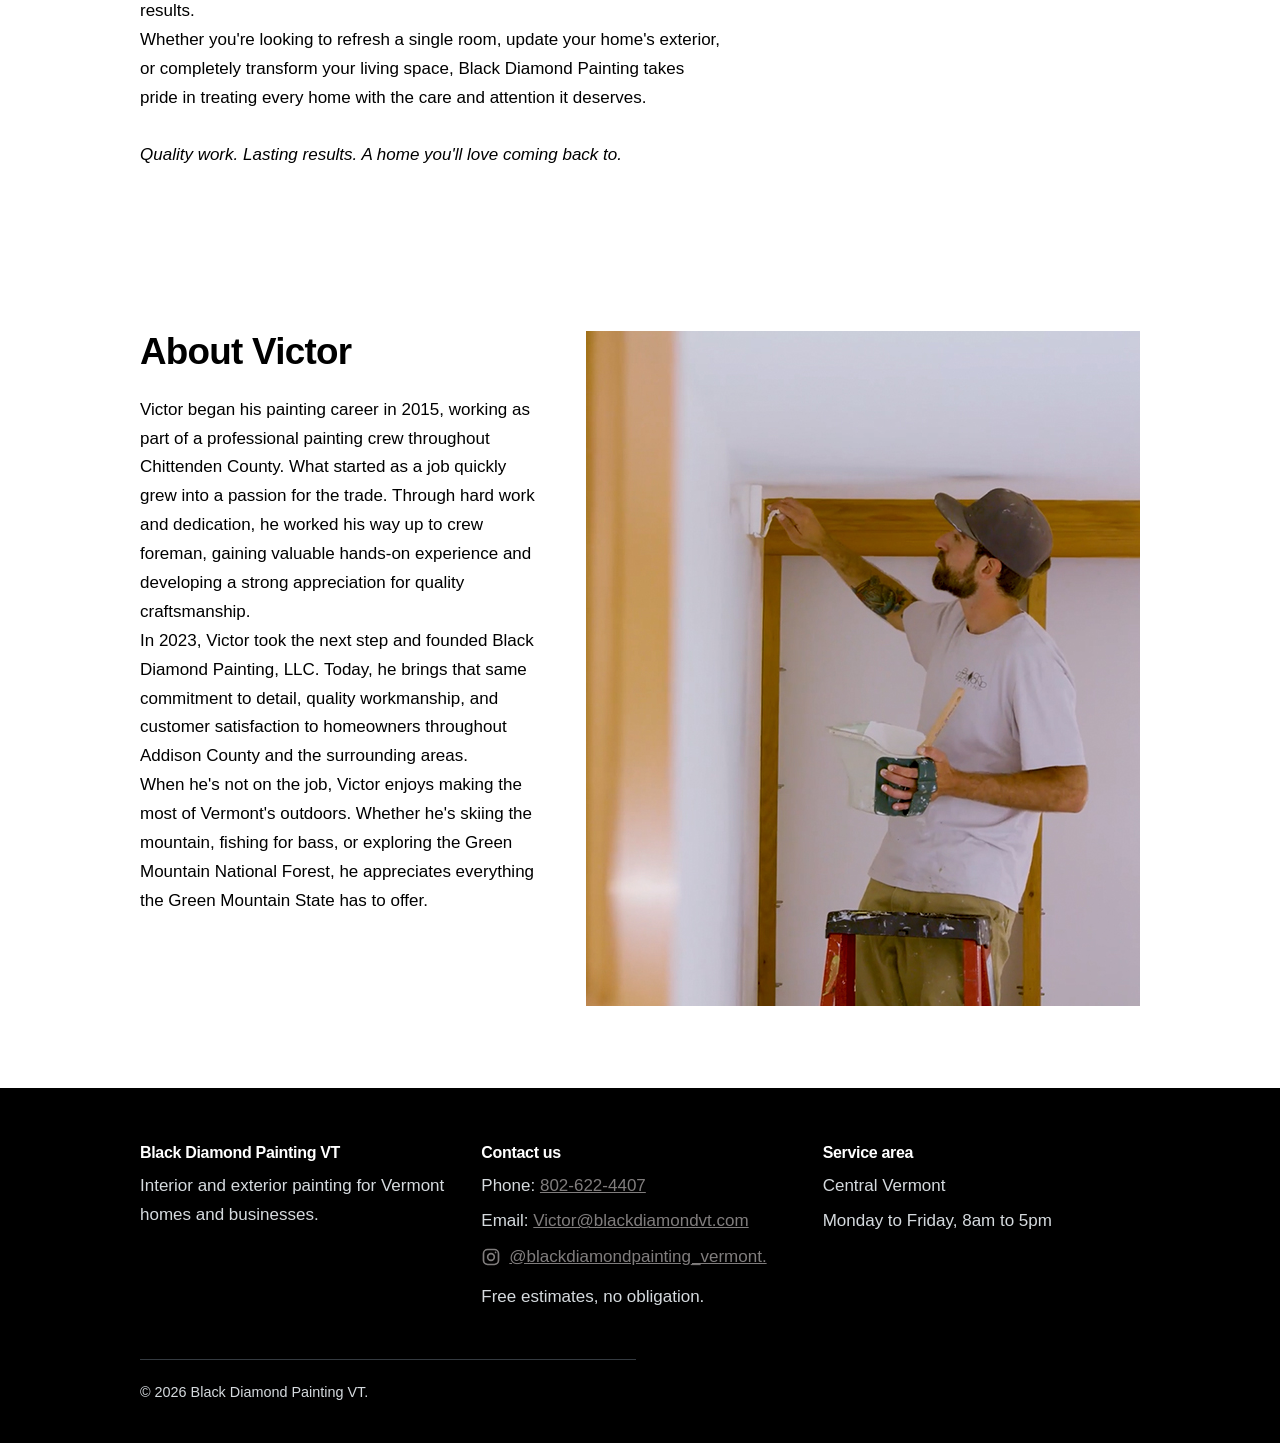
==== commit 52148c87: "About page updates" ====
--- a/about.html
+++ b/about.html
@@ -32,11 +32,23 @@
     <p>Featured in Fine Homebuilding Magazine</p>
 </section>
 
+<section class="hero">
+  <div class="wrap">
+    <div>
+      <h2>Our Company</h2>
+      <p>At <strong>Black Diamond Painting,</strong> we specialize in professional interior and exterior painting services designed to transform, enhance, and protect your home. Established in 2023, we are committed to delivering exceptional craftsmanship, meticulous attention to detail, and outstanding customer service on every project.<br>We believe a quality paint job is about more than just a fresh coat of paint—it's about bringing your vision to life, enhancing the beauty of your space, and protecting your investment for years to come. That's why we use premium-quality paints, materials, and proven techniques to ensure beautiful, lasting results.<br>Whether you're looking to refresh a single room, update your home's exterior, or completely transform your living space, Black Diamond Painting takes pride in treating every home with the care and attention it deserves. <br><br><em>Quality work. Lasting results. A home you'll love coming back to.</em></p>
+    </div>
+  </div>
+</section>
+
 <section>
   <div class="wrap split">
     <div>
-      <h2>Who We Are</h2>
-      <p>At <strong>Black Diamond Painting,</strong> we specialize in professional interior and exterior painting services designed to transform, enhance, and protect your home. Established in 2023, we are committed to delivering exceptional craftsmanship, meticulous attention to detail, and outstanding customer service on every project.<br>We believe a quality paint job is about more than just a fresh coat of paint—it's about bringing your vision to life, enhancing the beauty of your space, and protecting your investment for years to come. That's why we use premium-quality paints, materials, and proven techniques to ensure beautiful, lasting results.<br>Whether you're looking to refresh a single room, update your home's exterior, or completely transform your living space, Black Diamond Painting takes pride in treating every home with the care and attention it deserves. <br><br><em>Quality work. Lasting results. A home you'll love coming back to.</em></p>
+      <h2>About Victor</h2>
+      <p>Victor began his painting career in 2015, working as part of a professional painting crew throughout Chittenden County. What started as a job quickly grew into a passion for the trade. Through hard work and dedication, he worked his way up to crew foreman, gaining valuable hands-on experience and developing a strong appreciation for quality craftsmanship.<br>In 2023, Victor took the next step and founded Black Diamond Painting, LLC. Today, he brings that same commitment to detail, quality workmanship, and customer satisfaction to homeowners throughout Addison County and the surrounding areas. <br>When he's not on the job, Victor enjoys making the most of Vermont's outdoors. Whether he's skiing the mountain, fishing for bass, or exploring the Green Mountain National Forest, he appreciates everything the Green Mountain State has to offer.</p>
+    </div>
+    <div>
+      <img src="assets/victor1.png" alt="A picutre of Victor painting a client's home">
     </div>
   </div>
 </section>
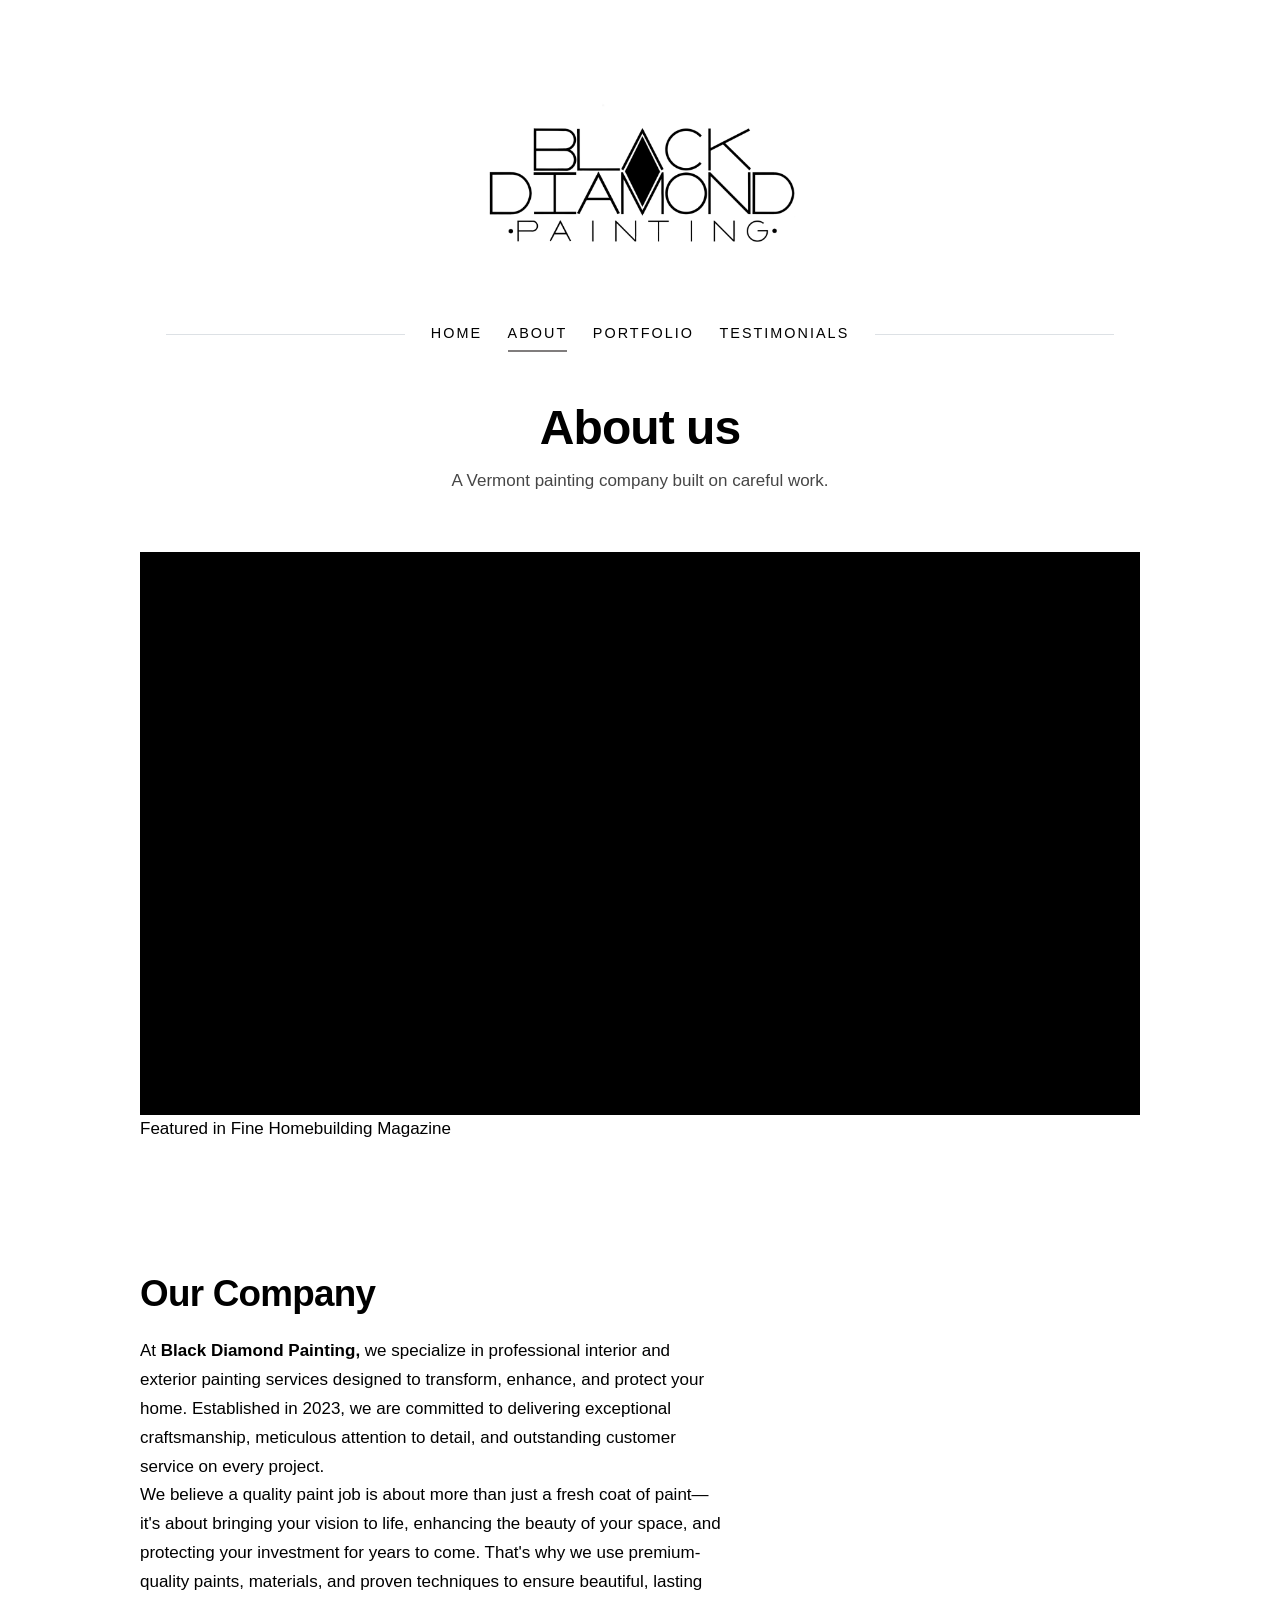
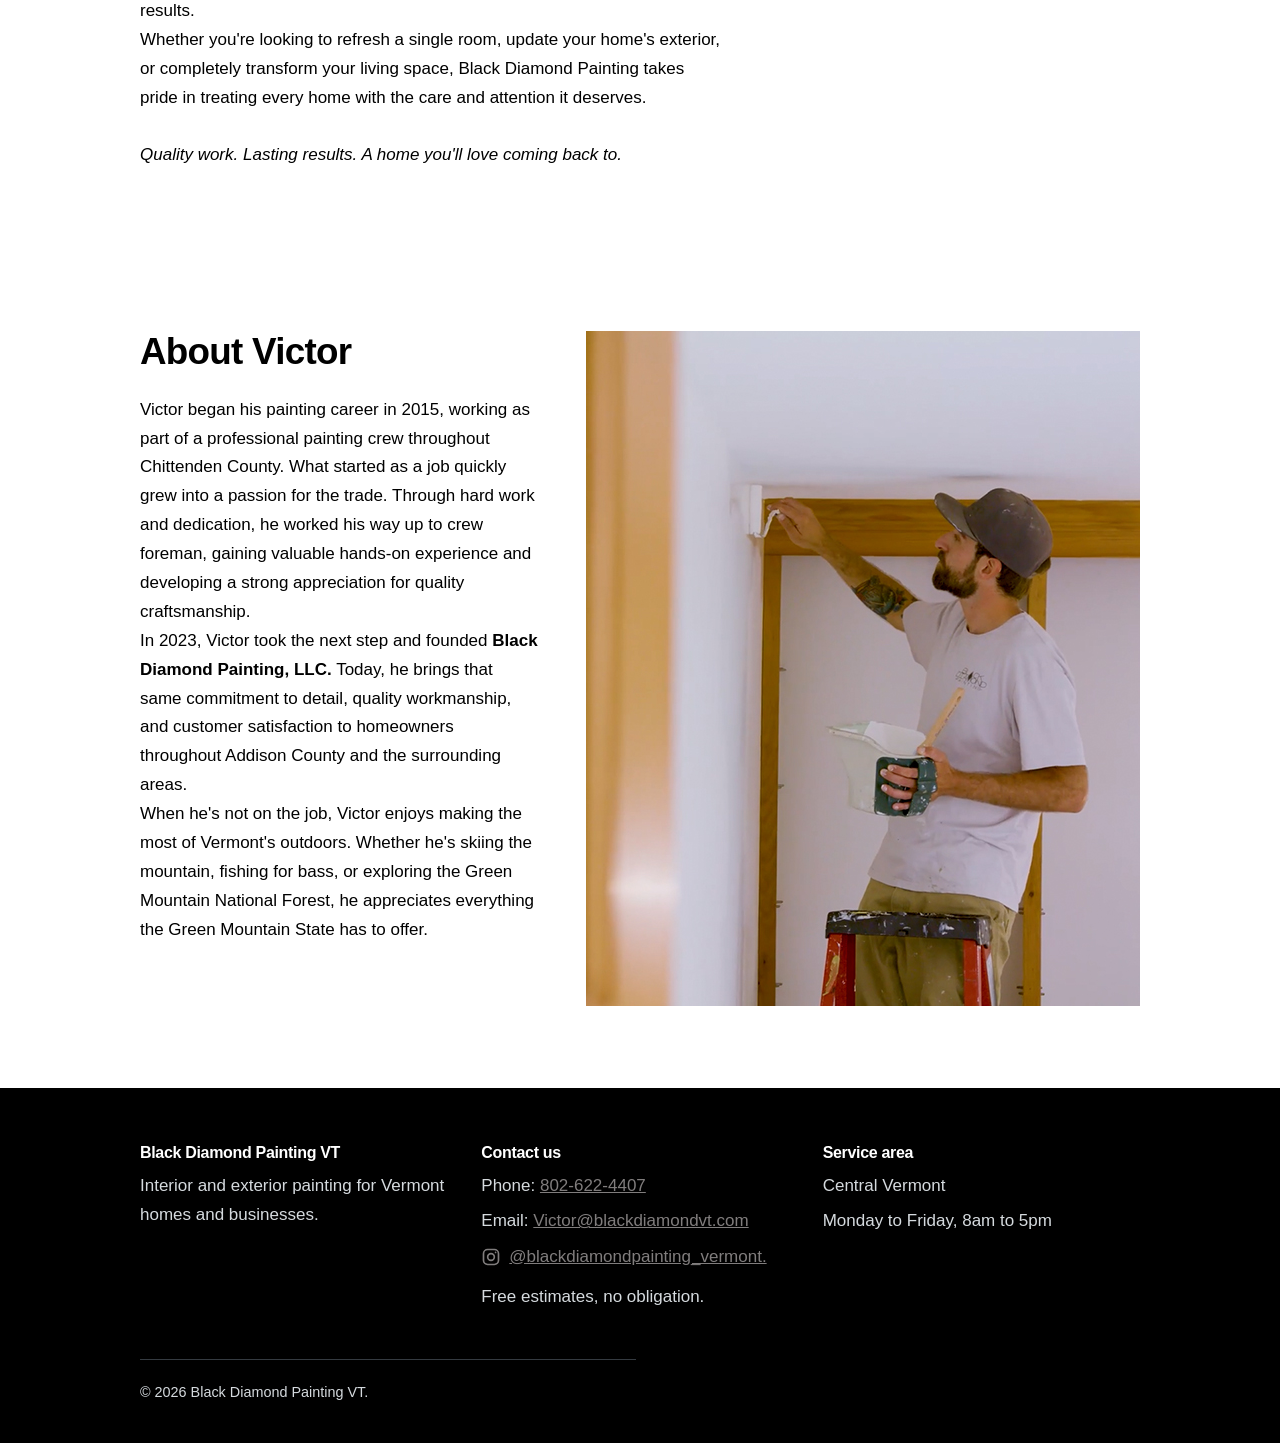
==== commit d5fa8249: "Bold company name" ====
--- a/about.html
+++ b/about.html
@@ -45,7 +45,7 @@
   <div class="wrap split">
     <div>
       <h2>About Victor</h2>
-      <p>Victor began his painting career in 2015, working as part of a professional painting crew throughout Chittenden County. What started as a job quickly grew into a passion for the trade. Through hard work and dedication, he worked his way up to crew foreman, gaining valuable hands-on experience and developing a strong appreciation for quality craftsmanship.<br>In 2023, Victor took the next step and founded Black Diamond Painting, LLC. Today, he brings that same commitment to detail, quality workmanship, and customer satisfaction to homeowners throughout Addison County and the surrounding areas. <br>When he's not on the job, Victor enjoys making the most of Vermont's outdoors. Whether he's skiing the mountain, fishing for bass, or exploring the Green Mountain National Forest, he appreciates everything the Green Mountain State has to offer.</p>
+      <p>Victor began his painting career in 2015, working as part of a professional painting crew throughout Chittenden County. What started as a job quickly grew into a passion for the trade. Through hard work and dedication, he worked his way up to crew foreman, gaining valuable hands-on experience and developing a strong appreciation for quality craftsmanship.<br>In 2023, Victor took the next step and founded <strong>Black Diamond Painting, LLC.</strong> Today, he brings that same commitment to detail, quality workmanship, and customer satisfaction to homeowners throughout Addison County and the surrounding areas. <br>When he's not on the job, Victor enjoys making the most of Vermont's outdoors. Whether he's skiing the mountain, fishing for bass, or exploring the Green Mountain National Forest, he appreciates everything the Green Mountain State has to offer.</p>
     </div>
     <div>
       <img src="assets/victor1.png" alt="A picutre of Victor painting a client's home">
--- a/style.css
+++ b/style.css
@@ -68,7 +68,7 @@
 .checks li{padding:.5rem 0 .5rem 1.8rem;position:relative;border-bottom:1px solid var(--line)}
 .checks li::before{content:"";position:absolute;left:.2rem;top:1.1rem;width:.6rem;height:.6rem;background:var(--spruce);transform:rotate(45deg)}
 
-/* Portfolio: swap .ph blocks for <img> tags when you have photos */
+/* Portfolio images:*/
 .project .ph{aspect-ratio:4/3;display:grid;place-items:center;color:var(--snow);font-family:var(--sans);font-weight:700;background:var(--spruce)}
 .project:nth-child(3n+2) .ph{background:var(--charcoal)}
 .project:nth-child(3n+3) .ph{background:var(--stone)}
